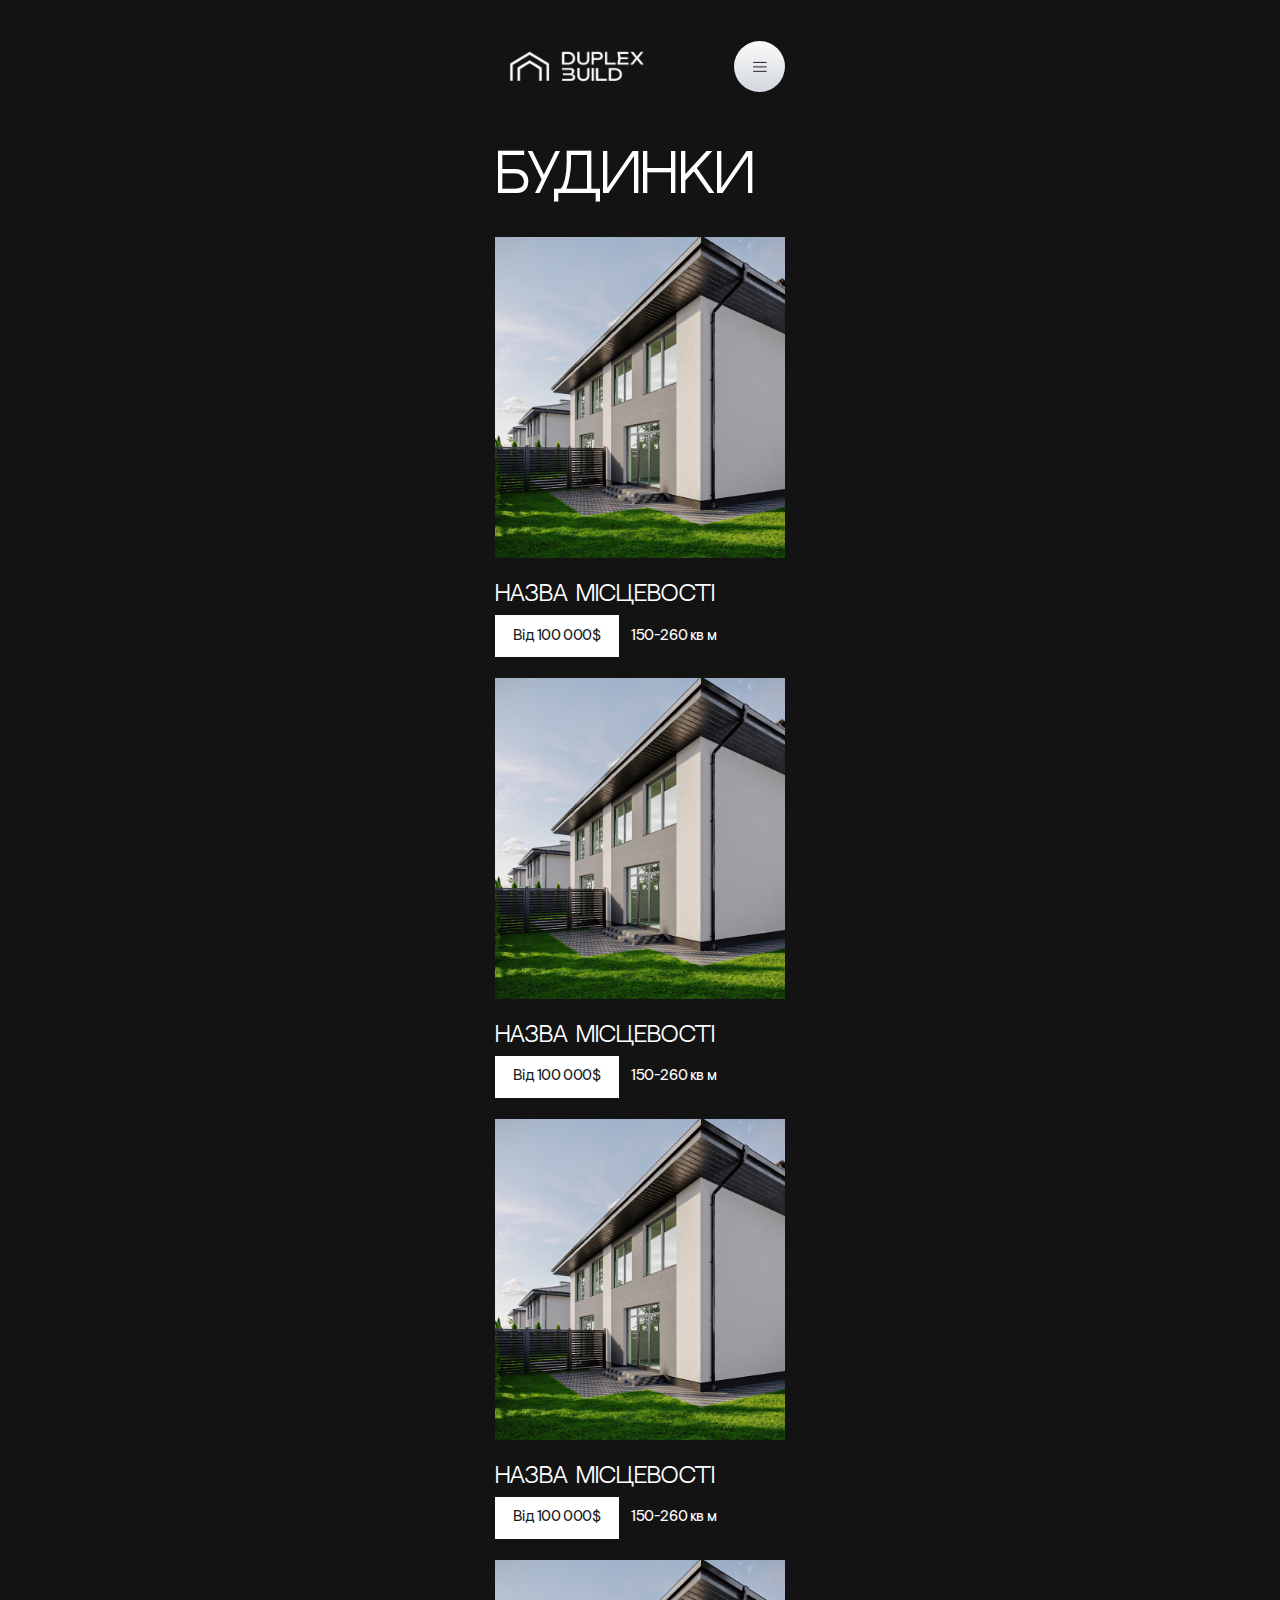
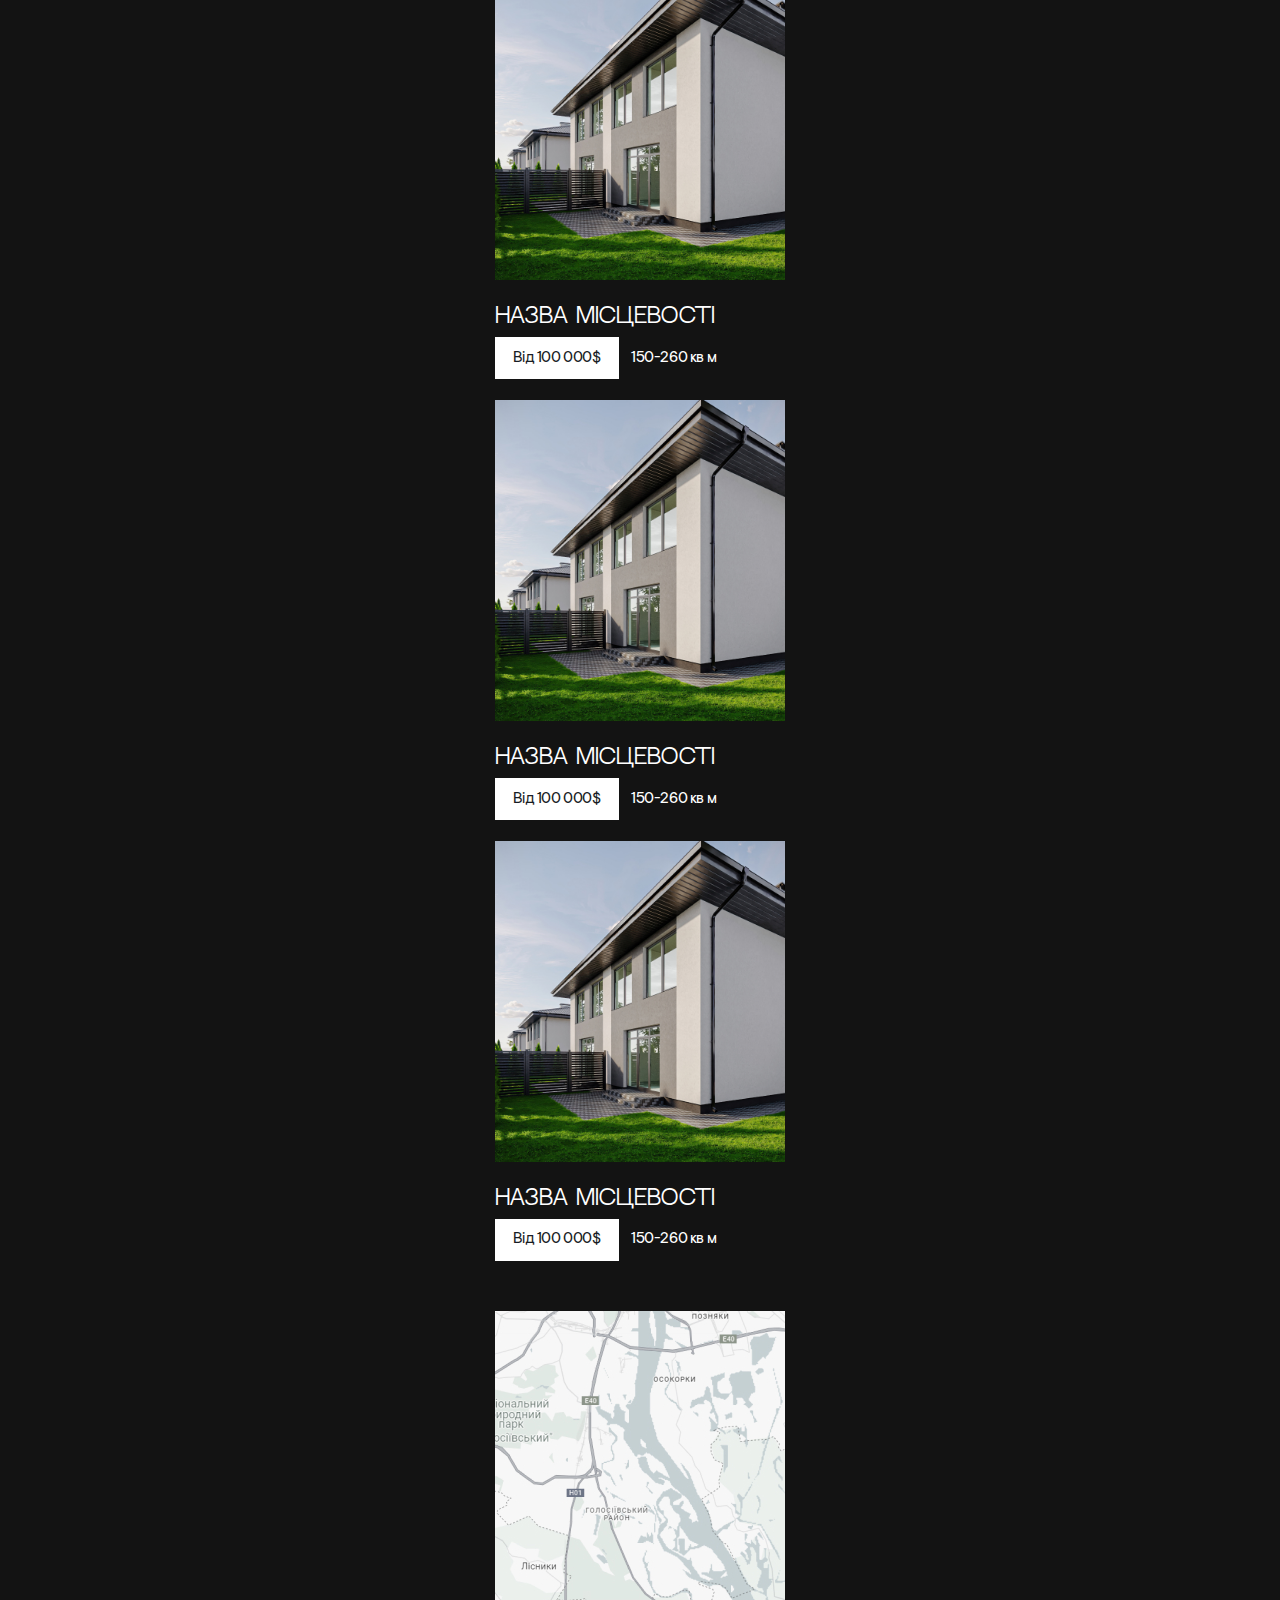
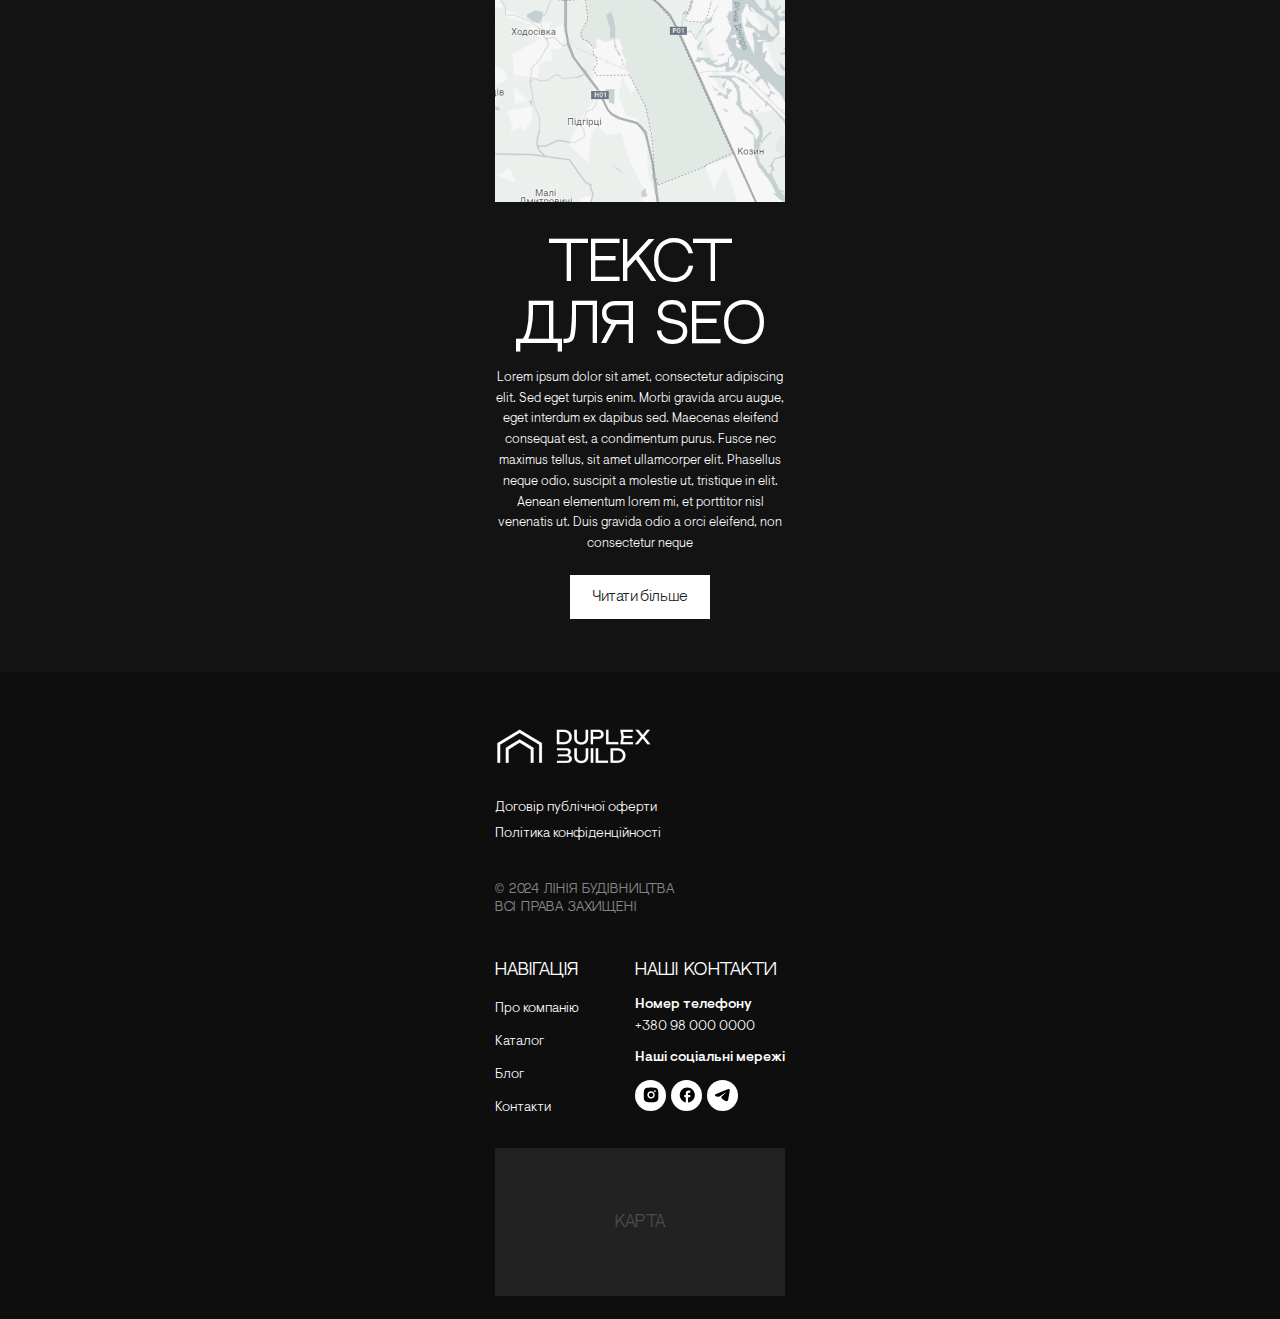
==== catalog.html @ 647efefd "2" ====
<!DOCTYPE html>
<html lang="ua">
  <head>
    <meta charset="UTF-8" />
    <meta name="viewport" content="width=device-width, initial-scale=1.0" />
    <title>Про компанію</title>
    <link rel="stylesheet" href="./css/style.css" />
  </head>

  <body>
    <header class="header">
      <div class="container">
        <a href="./index.html" class="logo">
          <img
            class="logo-image"
            src="./images/logo-desktop.png"
            alt=""
            width="188"
            height="61"
          />
        </a>
        <nav class="menu">
          <ul class="list">
            <li class="item">
              <a href="./about-company.html">Про компанію</a>
            </li>
            <li class="item">
              <a href="./catalog.html">Каталог</a>
            </li>
            <li class="item">
              <a href="./news.html">Блог</a>
            </li>
            <li class="item">
              <a href="">Контакти</a>
            </li>
          </ul>
        </nav>
        <div class="contacts">
          <ul class="soc-media-list">
            <li>
              <a href="#" class="item">
                <svg class="soc-icon">
                  <use href="./images/sprite.svg#icon-instagram"></use>
                </svg>
              </a>
            </li>
            <li>
              <a href="#" class="item">
                <svg class="soc-icon">
                  <use href="./images/sprite.svg#icon-facebook"></use>
                </svg>
              </a>
            </li>
            <li>
              <a href="#" class="item">
                <svg class="soc-icon telegram">
                  <use href="./images/sprite.svg#icon-telegram"></use>
                </svg>
              </a>
            </li>
          </ul>
          <a href="#" class="phone-number">+38 98 000 0000</a>
        </div>
        <button
          class="menu-btn js-open-menu"
          aria-expanded="false"
          aria-controls="mobile-menu"
        >
          <svg class="burger" width="16" height="12">
            <use href="./images/sprite.svg#icon-burger"></use>
          </svg>
        </button>
      </div>
    </header>

    <main>
      <section class="catalog-hero">
        <div class="container">
          <h1 class="title">Будинки</h1>
          <ul class="list">
            <li class="item">
              <img class="image" src="./images/home/house-image.jpg" alt="" />
              <p class="house-name">Назва місцевості</p>
              <div class="box">
                <div class="info-box">
                  <div class="price-box">
                    <p class="price">Від 100 000$</p>
                  </div>
                  <p class="square">150-260 кв м</p>
                </div>
              </div>
            </li>
            <li class="item">
              <img class="image" src="./images/home/house-image.jpg" alt="" />
              <p class="house-name">Назва місцевості</p>
              <div class="box">
                <div class="info-box">
                  <div class="price-box">
                    <p class="price">Від 100 000$</p>
                  </div>
                  <p class="square">150-260 кв м</p>
                </div>
              </div>
            </li>
            <li class="item">
              <img class="image" src="./images/home/house-image.jpg" alt="" />
              <p class="house-name">Назва місцевості</p>
              <div class="box">
                <div class="info-box">
                  <div class="price-box">
                    <p class="price">Від 100 000$</p>
                  </div>
                  <p class="square">150-260 кв м</p>
                </div>
              </div>
            </li>
            <li class="item">
              <img class="image" src="./images/home/house-image.jpg" alt="" />
              <p class="house-name">Назва місцевості</p>
              <div class="box">
                <div class="info-box">
                  <div class="price-box">
                    <p class="price">Від 100 000$</p>
                  </div>
                  <p class="square">150-260 кв м</p>
                </div>
              </div>
            </li>
            <li class="item">
              <img class="image" src="./images/home/house-image.jpg" alt="" />
              <p class="house-name">Назва місцевості</p>
              <div class="box">
                <div class="info-box">
                  <div class="price-box">
                    <p class="price">Від 100 000$</p>
                  </div>
                  <p class="square">150-260 кв м</p>
                </div>
              </div>
            </li>
            <li class="item">
              <img class="image" src="./images/home/house-image.jpg" alt="" />
              <p class="house-name">Назва місцевості</p>
              <div class="box">
                <div class="info-box">
                  <div class="price-box">
                    <p class="price">Від 100 000$</p>
                  </div>
                  <p class="square">150-260 кв м</p>
                </div>
              </div>
            </li>
          </ul>
        </div>
      </section>

      <section class="section-map">
        <div class="container">
          <div class="map-box"></div>
        </div>
      </section>

      <section class="section-seo">
        <div class="container">
          <h2 class="title">Текст для SEO</h2>
          <p class="text">Lorem ipsum dolor sit amet, consectetur adipiscing elit. Sed eget turpis enim. Morbi gravida arcu augue, eget interdum ex dapibus sed. Maecenas eleifend consequat est, a condimentum purus. Fusce nec maximus tellus, sit amet ullamcorper elit. Phasellus neque odio, suscipit a molestie ut, tristique in elit. Aenean elementum lorem mi, et porttitor nisl venenatis ut. Duis gravida odio a orci eleifend, non consectetur neque</p>
          <button class="more-btn">Читати більше</button>
        </div>
      </section>
    </main>

    <footer class="footer">
      <div class="container">
        <div class="info">
          <a href="./" class="logo">
            <img
              src="./images/logo-desktop.png"
              alt=""
              width="188"
              height="61"
            />
          </a>
          <a class="info-link">Договір публічної оферти</a>
          <a class="info-link">Політика конфіденційності</a>
          <p class="copyright">
            © 2024 Лінія Будівництва<br />
            Всі права захищені
          </p>
        </div>
        <div class="navigation">
          <p class="title">Навігація</p>
          <ul class="list">
            <li class="item">
              <a href="./about-company.html">Про компанію</a>
            </li>
            <li class="item">
              <a href="./catalog.html">Каталог</a>
            </li>
            <li class="item">
              <a href="./news.html">Блог</a>
            </li>
            <li class="item">
              <a href="">Контакти</a>
            </li>
          </ul>
        </div>
        <div class="contacts">
          <p class="title">Наші контакти</p>
          <p class="number-title">Номер телефону</p>
          <a href="#" class="number-link">+380 98 000 0000</a>
          <p class="soc-media-title">Наші соціальні мережі</p>
          <ul class="soc-media-list">
            <li>
              <a href="#" class="item">
                <svg class="soc-icon">
                  <use href="./images/sprite.svg#icon-instagram"></use>
                </svg>
              </a>
            </li>
            <li>
              <a href="#" class="item">
                <svg class="soc-icon">
                  <use href="./images/sprite.svg#icon-facebook"></use>
                </svg>
              </a>
            </li>
            <li>
              <a href="#" class="item">
                <svg class="soc-icon telegram">
                  <use href="./images/sprite.svg#icon-telegram"></use>
                </svg>
              </a>
            </li>
          </ul>
        </div>
        <div class="map">Карта</div>
      </div>
    </footer>
  </body>
</html>
---- css/style.css ----
@font-face {
  font-family: "NeutralFace";
  src: url("../fonts/NeutralFaceRegular.woff") format("woff");
  font-weight: 400;
}

@font-face {
  font-family: "VisueltPro";
  src: url("../fonts/VisueltPro-Light.woff") format("woff");
  font-weight: 300;
}

@font-face {
  font-family: "VisueltPro";
  src: url("../fonts/VisueltPro-Medium.woff") format("woff");
  font-weight: 600;
}

@font-face {
  font-family: "VisueltPro";
  src: url("../fonts/VisueltPro-Regular.woff") format("woff");
  font-weight: 400;
}

@font-face {
  font-family: "VisueltPro";
  src: url("../fonts/VisueltPro-Bold.woff") format("woff");
  font-weight: 700;
}

@font-face {
  font-family: "WonderGardenScript";
  src: url("../fonts/WonderGardenScript-Regular.woff") format("woff");
  font-weight: 400;
}

@font-face {
  font-family: "ShtolzlBook";
  src: url("../fonts/Stolzl-Book.woff") format("woff");
  font-weight: 400;
}

@font-face {
  font-family: "ShtolzlRegular";
  src: url("../fonts/Stolzl-Regular.woff") format("woff");
  font-weight: 500;
}

@font-face {
  font-family: "ShtolzlMedium";
  src: url("../fonts/Stolzl-Medium.woff") format("woff");
  font-weight: 600;
}

* {
  box-sizing: border-box;
  margin: 0;
  padding: 0;
}

a {
  text-decoration: none;
  color: white;
}

ul,
ol {
  list-style: none;
}

img {
  display: block;
  max-width: 100%;
  height: auto;
  object-fit: cover;
}

button {
  cursor: pointer;
}

.title {
  font-family: "NeutralFace", sans-serif;
  font-weight: 400;
}

.container {
  max-width: 360px;
  padding-left: 35px;
  padding-right: 35px;
  margin-left: auto;
  margin-right: auto;
}

@media screen and (min-width: 1440px) {
  .container {
    max-width: 1440px;
    padding-left: 110px;
    padding-right: 110px;
  }
}

.uppercase {
  text-transform: uppercase;
}

.header {
  width: 100%;
  padding-top: 40px;
  position: absolute;
  top: 0;
  left: 0;
}

@media screen and (min-width: 1440px) {
  .header {
    padding-top: 55px;
  }
}

.header .container {
  display: flex;
  align-items: center;
  justify-content: space-between;
}

.header .logo-image {
  width: 164px;
  height: 53px;
}

@media screen and (min-width: 1440px) {
  .header .logo-image {
    width: 188px;
    height: 61px;
  }
}

.header .menu {
  display: none;
}

@media screen and (min-width: 1440px) {
  .header .menu {
    display: block;
  }
}

.header .menu .list {
  display: flex;
  align-items: center;
  gap: 60px;
}

.header .menu .list .item a {
  font-family: "VisueltPro";
  font-weight: 400;
  letter-spacing: -0.6px;
  text-transform: uppercase;
  color: #fff;
}

.header .contacts {
  display: none;
}

@media screen and (min-width: 1440px) {
  .header .contacts {
    display: flex;
    gap: 17px;
  }
}

.header .soc-media-list {
  display: flex;
  align-items: center;
  gap: 5px;
}

.header .soc-media-list .item {
  display: flex;
  justify-content: center;
  align-items: center;
  width: 36px;
  height: 36px;
  background-color: #fff;
  border-radius: 50%;
}

.header .soc-media-list .soc-icon {
  width: 16px;
  height: 16px;
}

.header .soc-media-list .soc-icon.telegram {
  margin-right: 2px;
}

.header .contacts .phone-number {
  color: #fff;
  margin-top: 10px;
  font-family: "VisueltPro", sans-serif;
  font-weight: 400;
  font-size: 20px;
  letter-spacing: -0.6px;
}

.header .menu-btn {
  display: flex;
  align-items: center;
  justify-content: center;
  border: none;
  border-radius: 50%;
  width: 51px;
  height: 51px;
  background-image: linear-gradient(
    180deg,
    rgb(250, 250, 250) 0%,
    rgb(215, 219, 224) 90%
  );
}

.burger {
  stroke: #1b1b29;
}

@media screen and (min-width: 1440px) {
  .header .menu-btn {
    display: none;
  }
}

.hero {
  padding-top: 155px;
  padding-bottom: 160px;
  background-image: linear-gradient(
      180deg,
      rgba(88, 100, 115, 0.6) 0%,
      rgba(88, 100, 115, 0) 70%
    ),
    url("../images/home/hero-background-desktop.jpg");
  background-position: center;
  background-repeat: no-repeat;
  background-size: cover;
}

@media screen and (min-width: 1440px) {
  .hero {
    padding-top: 168px;
    padding-bottom: 148px;
  }
}

.hero-box {
  margin-bottom: 104px;
}

@media screen and (min-width: 1440px) {
  .hero-box {
    margin-bottom: 67px;
    display: flex;
    align-items: start;
  }
}

.hero .title {
  margin-bottom: 12px;
  font-family: "NeutralFace";
  font-weight: 400;
  font-size: 49px;
  letter-spacing: -0.4px;
  line-height: 1;
  color: #fff;
}

@media screen and (min-width: 1440px) {
  .hero .title {
    margin-bottom: 0;
    font-size: 85px;
    width: 515px;
    margin-right: 20px;
  }
}

.hero .description {
  font-family: "VisueltPro";
  font-weight: 300;
  letter-spacing: -0.2px;
  font-size: 18px;
  color: #fff;
  width: 240px;
  line-height: 1.4;
}

@media screen and (min-width: 1440px) {
  .hero .description {
    font-size: 28px;
    width: 220px;
    line-height: 1.4;
  }
}

.hero .line {
  display: none;
}

@media screen and (min-width: 1440px) {
  .hero .line {
    display: block;
    margin-top: 55px;
    margin-left: auto;
    margin-right: 24px;
    width: 371px;
    height: 2px;
    background-color: #fff;
    opacity: 0.3;
  }
}

.hero .button {
  display: flex;
  justify-content: center;
  align-items: center;
  margin-left: auto;
  background-color: rgba(0, 0, 0, 0.3);
  border: none;
  border-radius: 50%;
  width: 184px;
  height: 184px;
  backdrop-filter: blur(4px);
  -webkit-backdrop-filter: blur(4px);
  font-family: "VisueltPro", sans-serif;
  font-weight: 400;
  color: #fff;
  text-transform: uppercase;
  font-size: 14px;
  letter-spacing: -0.4px;
  line-height: 1.3;
}

@media screen and (min-width: 1440px) {
  .hero .button {
    width: 275px;
    height: 275px;
    font-size: 22px;
    letter-spacing: -0.4px;
  }
}

.about-us {
  padding-top: 41px;
  padding-bottom: 42px;
}

@media screen and (min-width: 1440px) {
  .about-us {
    padding-top: 72px;
    padding-bottom: 90px;
  }
}

.about-us_text-box {
  margin-bottom: 41px;
}

@media screen and (min-width: 1440px) {
  .about-us_text-box {
    margin-bottom: 57px;
    display: flex;
  }
}

@media screen and (min-width: 1440px) {
  .about-us_title-box {
    position: relative;
  }
}

.about-us .title {
  margin-bottom: 18px;
  font-family: "NeutralFace", sans-serif;
  font-weight: 400;
  font-size: 34px;
  letter-spacing: -0.1px;
  line-height: 1.2;
  color: #484b4f;
}

@media screen and (min-width: 1440px) {
  .about-us .title {
    margin-bottom: 0;
    margin-right: 60px;
    font-size: 68px;
    letter-spacing: -0.1px;
    line-height: 1.2;
    width: 600px;
  }
}

.about-us .description {
  margin-bottom: 20px;
  font-family: "VisueltPro", sans-serif;
  font-weight: 300;
  font-size: 14px;
  width: 253px;
  color: rgba(0, 0, 0, 0.6);
  line-height: 1.2;
}

@media screen and (min-width: 1440px) {
  .about-us .description {
    margin-bottom: 0;
    position: absolute;
    bottom: 0;
    right: 85px;
    font-size: 21px;
    width: 350px;
    line-height: 1.3;
  }
}

.about-us .text {
  font-family: "VisueltPro", sans-serif;
  font-weight: 300;
  font-size: 13px;
  color: rgba(0, 0, 0, 0.6);
  line-height: 1.2;
}

@media screen and (min-width: 1440px) {
  .about-us .text {
    margin-top: auto;
    font-size: 18px;
    line-height: 1.3;
  }
}

.about-us .text.first {
  width: 273px;
  margin-bottom: 19px;
}

@media screen and (min-width: 1440px) {
  .about-us .text.first {
    margin-right: 45px;
    width: 232px;
  }
}

.about-us .text.second {
  width: 280px;
}

@media screen and (min-width: 1440px) {
  .about-us .text.second {
    width: 266px;
  }
}

.about-us .images-box {
  margin-left: auto;
  margin-right: auto;
  width: 360px;
  overflow-x: auto;
  margin-bottom: 42px;
  display: flex;
  gap: 12px;
}

.about-us .images-box::-webkit-scrollbar {
  width: 0;
  height: 0;
}

@media screen and (min-width: 1440px) {
  .about-us .images-box {
    width: 1220px;
    margin-bottom: 80px;
    gap: 26px;
  }
}

.about-us .image:first-child {
  width: 277px;
}

@media screen and (min-width: 1440px) {
  .about-us .image:first-child {
    width: 592px;
  }
}

.about-us .image:last-child {
  width: 281px;
}

@media screen and (min-width: 1440px) {
  .about-us .image:last-child {
    width: 602px;
  }
}

.numbers-box .list {
  display: flex;
  flex-wrap: wrap;
  justify-content: space-between;
  align-items: center;
  row-gap: 38px;
}

@media screen and (min-width: 1440px) {
  .numbers-box .list {
    display: flex;
    justify-content: space-between;
    align-items: center;
  }
}

.about-us .numbers-box .number {
  margin-bottom: 15px;
  font-family: "NeutralFace", sans-serif;
  font-weight: 400;
  font-size: 52px;
  letter-spacing: -0.4px;
  line-height: 0.78;
  color: #484b4f;
}

@media screen and (min-width: 1440px) {
  .about-us .numbers-box .number {
    margin-bottom: 30px;
    font-size: 92px;
  }
}

.about-us .numbers-box .number-description {
  font-family: "VisueltPro", sans-serif;
  font-weight: 300;
  font-size: 10px;
  color: #282929;
}

@media screen and (min-width: 1440px) {
  .about-us .numbers-box .number-description {
    font-size: 19px;
  }
}

.catalog {
  background-color: #151719;
  padding-top: 56px;
  padding-bottom: 48px;
}

@media screen and (min-width: 1440px) {
  .catalog {
    padding-top: 102px;
    padding-bottom: 112px;
  }
}

.catalog .title {
  font-family: "NeutralFace", sans-serif;
  font-weight: 400;
  font-size: 42px;
  text-align: center;
  color: #fff;
  letter-spacing: -0.1px;
  margin-bottom: 21px;
}

@media screen and (min-width: 1440px) {
  .catalog .title {
    font-size: 68px;
    text-align: left;
    margin-bottom: 47px;
  }
}

.catalog .list {
  display: flex;
  flex-direction: column;
  gap: 21px;
}

@media screen and (min-width: 1440px) {
  .catalog .list {
    flex-direction: row;
    justify-content: space-between;
  }
}

.catalog .image {
  margin-bottom: 25px;
}

@media screen and (min-width: 1440px) {
  .catalog .image {
    margin-bottom: 32px;
  }
}

.catalog .house-name {
  margin-bottom: 10px;
  font-family: "NeutralFace", sans-serif;
  font-weight: 400;
  color: #fff;
  font-size: 21px;
}

@media screen and (min-width: 1440px) {
  .catalog .house-name {
    margin-bottom: 14px;
    font-size: 27px;
  }
}

.catalog .info-box {
  display: flex;
  align-items: center;
}

.catalog .price-box {
  margin-right: 12px;
  width: 124px;
  height: 42px;
  display: flex;
  align-items: center;
  justify-content: center;
  background-color: #fff;
}

@media screen and (min-width: 1440px) {
  .catalog .price-box {
    margin-right: 16px;
    width: 162px;
    height: 55px;
  }
}

.catalog .price {
  font-family: "VisueltPro", sans-serif;
  font-weight: 400;
  font-size: 15px;
  letter-spacing: -0.4px;
  color: #181d24;
}

@media screen and (min-width: 1440px) {
  .catalog .price {
    font-size: 20px;
  }
}

.catalog .square {
  font-family: "VisueltPro", sans-serif;
  font-weight: 400;
  font-size: 15px;
  letter-spacing: -0.4px;
  color: #fff;
}

@media screen and (min-width: 1440px) {
  .catalog .square {
    font-size: 20px;
  }
}

.about-duplex {
  position: relative;
  overflow: hidden;
}

.about-image {
  position: absolute;
  bottom: 0;
  right: -266px;
  min-width: 1056px;
  height: 847px;
}

@media screen and (min-width: 1440px) {
  .about-image {
    display: none;
  }
}

.about-duplex {
  background-image: url("../images/home/about-duplex-mobile.png");
  background-position: bottom 0px right -266px;
  background-repeat: no-repeat;
  padding-top: 56px;
  padding-bottom: 536px;
}

/* @media screen and (min-width: 800px) {
  .about-duplex {
    background-image: url("../images/home/about-duplex-mobile.png");
    background-position: bottom 0px right -131px;
  }
} */

@media screen and (min-width: 788px) {
  .about-duplex {
    background-image: url("../images/home/about-duplex-mobile.png");
    background-position: bottom;
  }
}

@media screen and (min-width: 1440px) {
  .about-duplex {
    background-image: url("../images/home/about-duplex-background.jpg");
    background-position: center;
    background-size: cover;
    padding-top: 95px;
    padding-bottom: 500px;
  }
}

.about-duplex .text-box {
  margin-bottom: 26px;
}

@media screen and (min-width: 1440px) {
  .about-duplex .text-box {
    margin-bottom: 0;
    display: flex;
    gap: 84px;
  }
}

.about-duplex .title {
  font-family: "NeutralFace", sans-serif;
  font-weight: 400;
  font-size: 42px;
  color: #484b4f;
  margin-bottom: 16px;
}

@media screen and (min-width: 1440px) {
  .about-duplex .title {
    font-size: 108px;
    width: 608px;
    text-align: right;
    margin-bottom: 20px;
  }
}

.about-duplex .description {
  font-family: "VisueltPro", sans-serif;
  font-weight: 300;
  font-size: 13px;
  color: rgba(0, 0, 0, 0.6);
  line-height: 1.3;
}

@media screen and (min-width: 1440px) {
  .about-duplex .description {
    font-size: 19px;
    width: 419px;
    line-height: 1.4;
  }
}

@media screen and (min-width: 1440px) {
  .about-duplex .text-box .description {
    margin-top: 20px;
  }
}

@media screen and (min-width: 1440px) {
  .about-duplex .subscription-box {
    margin-left: 150px;
  }
}

.about-duplex .subtitle {
  font-family: "NeutralFace", sans-serif;
  font-weight: 400;
  font-size: 18px;
  line-height: 1.5;
  color: #484b4f;
  margin-bottom: 17px;
}

@media screen and (min-width: 1440px) {
  .about-duplex .subtitle {
    font-size: 29px;
    width: 420px;
    text-align: right;
    margin-bottom: 13px;
  }
}

@media screen and (min-width: 1440px) {
  .about-duplex .description.second {
    text-align: right;
    width: 380px;
    margin-left: 40px;
  }
}

.advantages {
  padding-top: 54px;
  padding-bottom: 69px;
  background-image: url("../images/home/advantages-background-desktop.jpg");
  background-position: center;
  background-repeat: no-repeat;
  background-size: cover;
}

@media screen and (min-width: 1440px) {
  .advantages {
    padding-top: 127px;
    padding-bottom: 154px;
  }
}

@media screen and (min-width: 1440px) {
  .advantages .container {
    position: relative;
  }
}

.advantages .title {
  margin-bottom: 26px;
  font-size: 42px;
  color: #fff;
  line-height: 1.2;
  letter-spacing: -0.4px;
}

@media screen and (min-width: 1440px) {
  .advantages .title {
    margin-bottom: 0;
    position: sticky;
    top: 40px;
    font-size: 108px;
    width: 550px;
  }
}

.advantages .list {
  display: flex;
  flex-direction: column;
  gap: 17px;
}

@media screen and (min-width: 1440px) {
  .advantages .list {
    gap: 30px;
    margin-top: -240px;
    margin-left: 55%;
  }
}

.advantages .item {
  display: flex;
  gap: 21px;
}

@media screen and (min-width: 1440px) {
  .advantages .item {
    gap: 34px;
  }
}

.advantages .number {
  font-family: "WonderGardenScript";
  font-size: 154px;
  letter-spacing: -0.4px;
  line-height: 0.4;
  color: #fff;
}

@media screen and (min-width: 1440px) {
  .advantages .number {
    font-size: 318px;
  }
}

.advantages .text {
  margin-bottom: 21px;
}

@media screen and (min-width: 1440px) {
  .advantages .text {
    margin-bottom: 21px;
  }
}

.advantages .item-title {
  margin-bottom: 7px;
  font-family: "VisueltPro", sans-serif;
  font-weight: 400;
  font-size: 16px;
  letter-spacing: -0.1px;
  line-height: 1.2;
  color: #fff;
}

@media screen and (min-width: 1440px) {
  .advantages .item-title {
    margin-bottom: 7px;
    font-size: 29px;
  }
}

.advantages .description {
  font-family: "VisueltPro", sans-serif;
  font-weight: 300;
  font-size: 12px;
  color: #fff;
  line-height: 1.4;
}

@media screen and (min-width: 1440px) {
  .advantages .description {
    font-size: 20px;
  }
}

.contact-us {
  background-color: #101010;
  background-image: url("../images/home/contact-us-mobile.jpg");
  background-position: bottom;
  background-repeat: no-repeat;
  padding-top: 50px;
  padding-bottom: 464px;
}

@media screen and (min-width: 1440px) {
  .contact-us {
    background-image: url("../images/home/contact-us-background-desktop.png");
    background-position: right bottom;
    padding-top: 108px;
    padding-bottom: 108px;
  }
}

.contact-us .title {
  font-size: 34px;
  line-height: 1.4;
  letter-spacing: -0.1px;
  color: #fff;
  margin-bottom: 10px;
}

@media screen and (min-width: 1440px) {
  .contact-us .title {
    font-size: 68px;
    line-height: 1.1;
    width: 618px;
    margin-bottom: 14px;
  }
}

.contact-us .description {
  font-family: "VisueltPro", sans-serif;
  font-weight: 400;
  font-size: 14px;
  color: #fff;
  line-height: 1.4;
  margin-bottom: 23px;
}

@media screen and (min-width: 1440px) {
  .contact-us .description {
    font-size: 24px;
    width: 500px;
    margin-bottom: 40px;
  }
}

.contact-us .form {
  display: flex;
  flex-direction: column;
  gap: 11px;
}

@media screen and (min-width: 1440px) {
  .contact-us .form {
    gap: 15px;
  }
}

.contact-us .form-input {
  padding: 18px 32px;
  width: 284px;
  height: 61px;
  background-color: transparent;
  border: 1px solid rgba(255, 255, 255, 0.5);
  font-family: "StolzlBook", sans-serif;
  font-weight: 400;
  font-size: 14px;
  color: rgba(255, 255, 255, 0.5);
}

@media screen and (min-width: 1440px) {
  .contact-us .form-input {
    padding: 25px 32px;
    width: 403px;
    height: 86px;
    font-size: 21px;
  }
}

.contact-us .form-input::placeholder {
  font-family: "StolzlBook", sans-serif;
  font-weight: 400;
  font-size: 14px;
  color: rgba(255, 255, 255, 0.5);
}

@media screen and (min-width: 1440px) {
  .contact-us .form-input::placeholder {
    font-size: 21px;
  }
}

.contact-us .submit-button {
  width: 284px;
  height: 75px;
  display: flex;
  align-items: center;
  justify-content: center;
  background-color: #fff;
  border: none;
  color: #171d22;
  font-family: "StolzlMedium", sans-serif;
  font-weight: 600;
  font-size: 16px;
  text-transform: uppercase;
}

@media screen and (min-width: 1440px) {
  .contact-us .submit-button {
    width: 403px;
    height: 106px;
    font-size: 24px;
  }
}

.faq {
  padding-top: 86px;
  padding-bottom: 88px;
}

@media screen and (min-width: 1440px) {
  .faq {
    padding-top: 48px;
    padding-bottom: 45px;
  }
}

.faq .container {
  padding-left: 26px;
  padding-right: 26px;
}

@media screen and (min-width: 1440px) {
  .faq .container {
    padding-left: 110px;
    padding-right: 110px;
  }
}

.faq .title {
  font-size: 52px;
  letter-spacing: -0.6px;
  color: #484b4f;
  text-align: center;
  margin-bottom: 14px;
}

@media screen and (min-width: 1440px) {
  .faq .title {
    font-size: 76px;
    margin-bottom: 38px;
  }
}

.faq .list {
  display: flex;
  flex-direction: column;
  gap: 10px;
}

@media screen and (min-width: 1440px) {
  .faq .list {
    gap: 14px;
  }
}

.faq .item {
  position: relative;
}

.faq .item-container {
  padding-top: 18px;
  padding-bottom: 20px;
  padding-right: 24px;
  padding-left: 21px;
  display: flex;
  align-items: center;
  justify-content: space-between;
  background-color: #1c1c1c;
}

@media screen and (min-width: 1440px) {
  .faq .item-container {
    height: 109px;
    padding-right: 33px;
    padding-left: 57px;
  }
}

.faq .item-title {
  font-family: "VisueltPro", sans-serif;
  font-weight: 400;
  color: #fff;
  font-size: 18px;
  line-height: 1.1;
  letter-spacing: -0.7px;
  width: 200px;
}

@media screen and (min-width: 1440px) {
  .faq .item-title {
    width: 100%;
    font-size: 25px;
  }
}

.faq .toggle-button {
  background-color: transparent;
  border: none;
}

@media screen and (min-width: 1440px) {
  .faq .toggle-button {
    margin-bottom: 4px;
  }
}

.faq .toggle-button.active {
  transform: scale(-1, -1);
}

.faq .icon-toggle {
  width: 21px;
  height: 18px;
}

@media screen and (min-width: 1440px) {
  .faq .icon-toggle {
    width: 26px;
    height: 24px;
  }
}

.faq .item-answer {
  opacity: 0;
  transform: translateY(-100%);
  background-color: #1c1c1c;
  max-height: 0;
  overflow: hidden;
  transition: max-height 300ms ease, padding 300ms ease, opacity 300ms ease,
    transform 300ms ease;
}

.faq .item.active .item-answer {
  padding: 11px 21px 27px;
  opacity: 1;
  transform: translateY(0);
  max-height: 300px;
}

@media screen and (min-width: 1440px) {
  .faq .item.active .item-answer {
    padding: 35px 57px 47px;
    opacity: 1;
    transform: translateY(0);
    max-height: 300px;
  }
}

.faq .item-answer .answer-text {
  color: #fff;
  font-size: 12px;
  line-height: 1.4;
  font-family: "VisueltPro", sans-serif;
  font-weight: 400;
}

@media screen and (min-width: 1440px) {
  .faq .item-answer .answer-text {
    font-size: 18px;
    width: 1106px;
  }
}

.faq .item.active .line {
  position: absolute;
  top: 70px;
  left: 28px;
  height: 1px;
  width: 257px;
  background-color: rgba(255, 255, 255, 0.17);
}

@media screen and (min-width: 1440px) {
  .faq .item.active .line {
    position: absolute;
    top: 100px;
    right: 0;
    margin-bottom: -10px;
    height: 1px;
    width: 1160px;
    margin-left: auto;
    background-color: rgba(255, 255, 255, 0.17);
  }
}

.request {
  padding-top: 43px;
  padding-bottom: 34px;
  background-image: linear-gradient(
      0deg,
      rgba(0, 0, 0, 0.3) 0%,
      rgba(0, 0, 0, 0.3) 100%
    ),
    url("../images/home/request-background-desktop.jpg");
  background-position: center;
  background-repeat: no-repeat;
  background-size: cover;
}

@media screen and (min-width: 1440px) {
  .request {
    padding-top: 116px;
    padding-bottom: 116px;
  }
}

@media screen and (min-width: 1440px) {
  .request .container {
    display: flex;
    align-items: center;
    gap: 67px;
  }
}

.request .title {
  font-size: 28px;
  color: #fff;
  margin-bottom: 10px;
  letter-spacing: -0.3px;
}

@media screen and (min-width: 1440px) {
  .request .title {
    font-size: 54px;
    width: 627px;
    margin-bottom: 7px;
  }
}

.request .description {
  margin-bottom: 27px;
  font-family: "VisueltPro", sans-serif;
  font-weight: 300;
  color: #fff;
  font-size: 16px;
  letter-spacing: -0.4px;
  line-height: 1.4;
}

@media screen and (min-width: 1440px) {
  .request .description {
    margin-bottom: 0;
    color: #fff;
    font-size: 21px;
    line-height: 1.7;
  }
}

.request .form-box {
  padding-top: 30px;
  padding-bottom: 28px;
  padding-left: 31px;
  padding-right: 43px;
  background-color: rgba(217, 217, 217, 0.09);
}

@media screen and (min-width: 1440px) {
  .request .form-box {
    width: 537px;
    padding-top: 54px;
    padding-bottom: 50px;
    padding-left: 56px;
    padding-right: 78px;
  }
}

.request .form {
  display: flex;
  flex-direction: column;
  gap: 11px;
}

@media screen and (min-width: 1440px) {
  .request .form {
    gap: 15px;
  }
}

.request .form-input {
  padding: 15px 17px;
  width: 222px;
  height: 47px;
  background-color: transparent;
  border: 1px solid rgba(255, 255, 255, 0.5);
  font-family: "StolzlBook", sans-serif;
  font-weight: 400;
  font-size: 12px;
  color: rgba(255, 255, 255, 0.5);
}

@media screen and (min-width: 1440px) {
  .request .form-input {
    padding: 25px 32px;
    width: 403px;
    height: 86px;
    font-size: 21px;
  }
}

.request .form-input::placeholder {
  font-family: "StolzlBook", sans-serif;
  font-weight: 400;
  font-size: 12px;
  color: rgba(255, 255, 255, 0.5);
}

@media screen and (min-width: 1440px) {
  .request .form-input::placeholder {
    font-size: 21px;
  }
}

.request .submit-button {
  width: 222px;
  height: 59px;
  display: flex;
  align-items: center;
  justify-content: center;
  background-color: #fff;
  border: none;
  color: #171d22;
  font-family: "StolzlMedium", sans-serif;
  font-weight: 600;
  font-size: 13px;
  text-transform: uppercase;
}

@media screen and (min-width: 1440px) {
  .request .submit-button {
    width: 403px;
    height: 106px;
    font-size: 24px;
  }
}

.footer {
  background-color: #0e0e0e;
  padding-top: 44px;
  padding-bottom: 23px;
}

@media screen and (min-width: 1440px) {
  .footer {
    padding-top: 71px;
    padding-bottom: 71px;
  }
}

.footer .container {
  display: flex;
  justify-content: space-between;
  flex-wrap: wrap;
}

.footer .info {
  margin-bottom: 46px;
  margin-right: 50px;
  display: flex;
  flex-direction: column;
}

@media screen and (min-width: 1440px) {
  .footer .info {
    margin-bottom: 0;
    margin-right: 0;
    display: flex;
    flex-direction: column;
  }
}

.footer .logo {
  margin-bottom: 24px;
  margin-left: -15px;
}

.footer .info .info-link {
  margin-bottom: 12px;
  font-family: "VisueltPro", sans-serif;
  font-weight: 300;
  font-size: 14px;
}

.footer .copyright {
  margin-top: 27px;
  text-transform: uppercase;
  font-family: "NeutralFace", sans-serif;
  font-weight: 400;
  color: rgba(255, 255, 255, 0.5);
  font-size: 12px;
  line-height: 1.5;
}

.footer .navigation .title,
.footer .contacts .title {
  margin-bottom: 20px;
  font-family: "NeutralFace", sans-serif;
  font-weight: 400;
  font-size: 16px;
  color: #fff;
  text-transform: uppercase;
}

@media screen and (min-width: 1440px) {
  .footer .navigation .title,
  .footer .contacts .title {
    margin-bottom: 23px;
    font-size: 20px;
  }
}

.footer .navigation .list {
  display: flex;
  flex-direction: column;
  gap: 15px;
}

@media screen and (min-width: 1440px) {
  .footer .navigation .list {
    gap: 19px;
  }
}

.footer .navigation .item a {
  font-family: "VisueltPro", sans-serif;
  font-weight: 300;
  color: #fff;
  font-size: 14px;
}

@media screen and (min-width: 1440px) {
  .footer .navigation .item a {
    color: #fff;
    font-size: 16px;
  }
}

.footer .contacts .number-title,
.footer .contacts .soc-media-title {
  margin-bottom: 8px;
  font-family: "VisueltPro", sans-serif;
  font-weight: 600;
  font-size: 14px;
  color: #fff;
}

@media screen and (min-width: 1440px) {
  .footer .contacts .number-title,
  .footer .contacts .soc-media-title {
    font-size: 16px;
  }
}

.footer .number-link {
  display: block;
  font-family: "VisueltPro", sans-serif;
  font-weight: 300;
  color: #fff;
  font-size: 14px;
  margin-bottom: 17px;
}

@media screen and (min-width: 1440px) {
  .footer .number-link {
    display: block;
    font-size: 16px;
    margin-bottom: 21px;
  }
}

.footer .contacts .soc-media-title {
  margin-bottom: 15px;
}

@media screen and (min-width: 1440px) {
  .footer .contacts .soc-media-title {
    margin-bottom: 18px;
  }
}

.footer .soc-media-list {
  display: flex;
  align-items: center;
  gap: 5px;
}

.footer .soc-media-list .item {
  display: flex;
  align-items: center;
  justify-content: center;
  width: 31px;
  height: 31px;
  background-color: #fff;
  border-radius: 50%;
}

@media screen and (min-width: 1440px) {
  .footer .soc-media-list .item {
    width: 36px;
    height: 36px;
  }
}

.footer .soc-media-list .soc-icon {
  width: 16px;
  height: 16px;
}

.footer .soc-media-list .soc-icon.telegram {
  margin-right: 2px;
}

.footer .map {
  margin-top: 33px;
  width: 100%;
  height: 148px;
  background-color: rgba(217, 217, 217, 0.1);
  display: flex;
  align-items: center;
  justify-content: center;
  font-family: "NeutralFace", sans-serif;
  font-weight: 400;
  font-size: 15px;
  color: rgba(255, 255, 255, 0.2);
}

@media screen and (min-width: 1440px) {
  .footer .map {
    margin-top: 0;
    width: 425px;
    height: 202px;
    font-size: 20px;
  }
}

/* About Company */

.about_company-hero {
  background-color: #131313;
  padding-top: 144px;
  padding-bottom: 66px;
}

@media screen and (min-width: 1440px) {
  .about_company-hero {
    padding-top: 209px;
    padding-bottom: 113px;
  }
}

.about_company-hero .text-box {
  display: flex;
  flex-direction: column-reverse;
  gap: 25px;
}

@media screen and (min-width: 1440px) {
  .about_company-hero .text-box {
    margin-bottom: 74px;
    flex-direction: row;
    gap: 116px;
  }
}

.about_company-hero .left-box,
.about_company-hero .right-box {
  display: flex;
  flex-direction: column;
}

.about_company-hero .left-box {
  margin-bottom: 36px;
}

@media screen and (min-width: 1440px) {
  .about_company-hero .left-box {
    margin-bottom: 0;
    margin-top: auto;
  }
}

.about_company-hero .title {
  margin-bottom: 10px;
  font-size: 52px;
  line-height: 1.1;
  letter-spacing: -0.4px;
  color: #fff;
}

@media screen and (min-width: 1440px) {
  .about_company-hero .title {
    margin-bottom: 20px;
    font-size: 124px;
  }
}

.about_company-hero .subtitle {
  font-family: "NeutralFace", sans-serif;
  font-weight: 400;
  font-size: 16px;
  line-height: 1.1;
  letter-spacing: -0.1px;
  color: #fff;
}

@media screen and (min-width: 1440px) {
  .about_company-hero .subtitle {
    font-size: 31px;
  }
}

.about_company-hero .text {
  margin-bottom: 24px;
  font-family: "VisueltPro", sans-serif;
  font-weight: 300;
  font-size: 15px;
  color: #fff;
  line-height: 1.4;
}

@media screen and (min-width: 1440px) {
  .about_company-hero .text {
    width: 350px;
    margin-bottom: 21px;
    font-size: 20px;
    text-align: right;
  }
}

.about_company-hero .contact-button {
  width: 208px;
  height: 76px;
  display: flex;
  align-items: center;
  justify-content: center;
  background-color: transparent;
  border: 1px solid #fff;
  color: #fff;
  font-family: "ShtolzlRegular", sans-serif;
  font-weight: 500;
  font-size: 17px;
  text-transform: uppercase;
}

@media screen and (min-width: 1440px) {
  .about_company-hero .contact-button {
    margin-left: auto;
    width: 293px;
    height: 107px;
    font-size: 24px;
  }
}

@media screen and (min-width: 1440px) {
  .about_company-hero .image.mobile {
    display: none;
  }
}

.about_company-hero .image.desktop {
  display: none;
}

@media screen and (min-width: 1440px) {
  .about_company-hero .image.desktop {
    display: block;
  }
}

/* About Us */

.about_company-about_us {
  padding-top: 50px;
  padding-bottom: 54px;
}

@media screen and (min-width: 1440px) {
  .about_company-about_us {
    padding-top: 93px;
    padding-bottom: 84px;
  }

  .about_company-about_us .container {
    padding-left: 96px;
    padding-right: 96px;
  }
}

.about_company-about_us .top-box {
  margin-bottom: 57px;
}

@media screen and (min-width: 1440px) {
  .about_company-about_us .top-box {
    margin-bottom: 82px;
    display: flex;
    align-items: center;
    justify-content: space-between;
  }

  .about_company-about_us .bottom-box {
    display: flex;
    align-items: center;
    gap: 70px;
  }
}

.about_company-about_us .title {
  font-size: 52px;
  letter-spacing: -0.1px;
  margin-bottom: 24px;
  color: #484b4f;
}

@media screen and (min-width: 1440px) {
  .about_company-about_us .title {
    font-size: 68px;
    margin-bottom: 0;
  }
}

.about_company-about_us .text {
  font-family: "VisueltPro", sans-serif;
  font-weight: 300;
  font-size: 13px;
  line-height: 1.3;
  color: rgba(0, 0, 0, 0.6);
}

@media screen and (min-width: 1440px) {
  .about_company-about_us .text {
    font-size: 18px;
  }
}

.about_company-about_us .top-box .text.first,
.about_company-about_us .bottom-box .text.first {
  margin-bottom: 20px;
}

@media screen and (min-width: 1440px) {
  .about_company-about_us .top-box .text.first {
    margin-bottom: 0;
    width: 396px;
  }

  .about_company-about_us .top-box .text.second {
    width: 434px;
  }

  .about_company-about_us .bottom-box .text.first {
    margin-bottom: 30px;
  }

  .about_company-about_us .bottom-box .text {
    width: 675px;
  }
}

.about_company-about_us .subtitle {
  margin-bottom: 19px;
  font-family: "NeutralFace", sans-serif;
  font-weight: 400;
  font-size: 24px;
  line-height: 1.3;
  color: #484b4f;
}

@media screen and (min-width: 1440px) {
  .about_company-about_us .subtitle {
    width: 470px;
    margin-bottom: 0;
    font-size: 39px;
  }
}

.about_company-about_us .gallery-box {
  margin-bottom: 41px;
  overflow-x: auto;
}

@media screen and (min-width: 1440px) {
  .about_company-about_us .gallery-box {
    margin-bottom: 76px;
  }
}

.about_company-about_us .gallery {
  width: 771px;
  display: flex;
}

@media screen and (min-width: 1440px) {
  .about_company-about_us .gallery {
    width: 1795px;
  }
}

.about_company-about_us .gallery .image {
  clip-path: polygon(10% 0%, 100% 0%, 90% 100%, 0% 100%);
  width: 266px;
  height: 218px;
  margin-left: -20px;
}

@media screen and (min-width: 1440px) {
  .about_company-about_us .gallery .image {
    clip-path: polygon(10% 0%, 100% 0%, 90% 100%, 0% 100%);
    width: 585px;
    height: 480px;
    margin-left: -40px;
  }
}

/* About Company Benefits */

.about_company-benefits {
  padding-top: 40px;
  padding-bottom: 43px;
  background-color: #f4f4f4;
}

@media screen and (min-width: 1440px) {
  .about_company-benefits {
    padding-top: 85px;
    padding-bottom: 75px;
    background-color: #f4f4f4;
  }
}

.about_company-benefits .numbers-box .list {
  display: flex;
  flex-wrap: wrap;
  justify-content: space-between;
  align-items: center;
  row-gap: 38px;
}

@media screen and (min-width: 1440px) {
  .about_company-benefits .numbers-box .list {
    display: flex;
    justify-content: space-between;
    align-items: center;
  }
}

.about_company-benefits .numbers-box .number {
  margin-bottom: 15px;
  font-family: "NeutralFace", sans-serif;
  font-weight: 400;
  font-size: 52px;
  letter-spacing: -0.4px;
  line-height: 0.78;
  color: #484b4f;
}

@media screen and (min-width: 1440px) {
  .about_company-benefits .numbers-box .number {
    margin-bottom: 30px;
    font-size: 92px;
  }
}

.about_company-benefits .numbers-box .number-description {
  font-family: "VisueltPro", sans-serif;
  font-weight: 300;
  font-size: 10px;
  color: #282929;
}

@media screen and (min-width: 1440px) {
  .about_company-benefits .numbers-box .number-description {
    font-size: 19px;
  }
}

/* About company Slider gallery */

.about_company-slider_gallery {
  padding-top: 32px;
  padding-bottom: 20px;
}

@media screen and (min-width: 1440px) {
  .about_company-slider_gallery {
    padding-top: 14px;
    padding-bottom: 20px;
  }
}

.about_company-slider_gallery .container {
  padding-left: 18px;
  padding-right: 17px;
}

@media screen and (min-width: 1440px) {
  .about_company-slider_gallery .container {
    padding-left: 35px;
    padding-right: 35px;
  }
}

.about_company-slider_gallery .slider-box {
  position: relative;
}

.about_company-slider_gallery .slider-images {
  overflow-x: auto;
  display: flex;
  gap: 10px;
}

@media screen and (min-width: 1440px) {
  .about_company-slider_gallery .slider-images {
    gap: 15px;
  }
}

.about_company-slider_gallery .image {
  width: 325px;
  height: 530px;
  object-fit: cover;
}

@media screen and (min-width: 1440px) {
  .about_company-slider_gallery .image {
    width: 677px;
    height: 677px;
  }
}

.about_company-slider_gallery .slider-controls {
  position: absolute;
  top: 0;
  left: 0;
  display: flex;
  width: 100%;
  justify-content: space-between;
}

.about_company-slider_gallery .slider-controls .btn {
  width: 116px;
  height: 68px;
  border: none;
  background-color: #fff;
}

@media screen and (min-width: 1440px) {
  .about_company-slider_gallery .slider-controls .btn {
    width: 182px;
    height: 107px;
  }
}

.about_company-slider_gallery .slider-controls .arrow-icon {
  width: 36px;
  height: 10px;
}

@media screen and (min-width: 1440px) {
  .about_company-slider_gallery .slider-controls .arrow-icon {
    width: 56px;
    height: 20px;
  }
}

/* Catalog Hero */

.catalog-hero {
  padding-top: 145px;
  padding-bottom: 50px;
  background-color: #131313;
}

@media screen and (min-width: 1440px) {
  .catalog-hero {
    padding-top: 216px;
    padding-bottom: 80px;
  }
}

.catalog-hero .title {
  font-size: 52px;
  margin-bottom: 30px;
  letter-spacing: -0.4px;
  line-height: 1.2;
  color: #fff;
}

@media screen and (min-width: 1440px) {
  .catalog-hero .title {
    font-size: 124px;
    margin-bottom: 71px;
  }
}

.catalog-hero .list {
  display: flex;
  flex-direction: column;
  gap: 21px;
}

@media screen and (min-width: 1440px) {
  .catalog-hero .list {
    flex-direction: row;
    flex-wrap: wrap;
    justify-content: space-between;
    column-gap: 42px;
    row-gap: 70px;
  }
}

.catalog-hero .image {
  margin-bottom: 25px;
}

@media screen and (min-width: 1440px) {
  .catalog-hero .image {
    margin-bottom: 32px;
  }
}

.catalog-hero .house-name {
  margin-bottom: 10px;
  font-family: "NeutralFace", sans-serif;
  font-weight: 400;
  color: #fff;
  font-size: 21px;
}

@media screen and (min-width: 1440px) {
  .catalog-hero .house-name {
    margin-bottom: 14px;
    font-size: 27px;
  }
}

.catalog-hero .info-box {
  display: flex;
  align-items: center;
}

.catalog-hero .price-box {
  margin-right: 12px;
  width: 124px;
  height: 42px;
  display: flex;
  align-items: center;
  justify-content: center;
  background-color: #fff;
}

@media screen and (min-width: 1440px) {
  .catalog-hero .price-box {
    margin-right: 16px;
    width: 162px;
    height: 55px;
  }
}

.catalog-hero .price {
  font-family: "VisueltPro", sans-serif;
  font-weight: 400;
  font-size: 15px;
  letter-spacing: -0.4px;
  color: #181d24;
}

@media screen and (min-width: 1440px) {
  .catalog-hero .price {
    font-size: 20px;
  }
}

.catalog-hero .square {
  font-family: "VisueltPro", sans-serif;
  font-weight: 400;
  font-size: 15px;
  letter-spacing: -0.4px;
  color: #fff;
}

@media screen and (min-width: 1440px) {
  .catalog-hero .square {
    font-size: 20px;
  }
}

/* Section map */

.section-map {
  background-color: #131313;
}

.section-map .map-box {
  width: 100%;
  height: 491px;
  background-image: url("../images/catalog/map-mobile.jpg");
}

@media screen and (min-width: 1440px) {
  .section-map .map-box {
    height: 685px;
    background-image: url("../images/catalog/map-desktop.jpg");
  }
}

/* Section seo */

.section-seo {
  padding-top: 31px;
  padding-bottom: 53px;
  background-color: #131313;
  text-align: center;
}

@media screen and (min-width: 1440px) {
  .section-seo {
    padding-top: 121px;
    padding-bottom: 100px;
  }
}

.section-seo .title {
  font-size: 52px;
  line-height: 1.2;
  margin-bottom: 10px;
  color: #fff;
}

@media screen and (min-width: 1440px) {
  .section-seo .title {
    font-size: 98px;
    margin-bottom: 22px;
  }
}

.section-seo .text {
  font-family: "VisueltPro", sans-serif;
  font-weight: 300;
  line-height: 1.6;
  font-size: 13px;
  margin-bottom: 20px;
  color: #fff;
}

@media screen and (min-width: 1440px) {
  .section-seo .text {
    line-height: 1.5;
    font-size: 20px;
    margin-bottom: 47px;
  }
}

.section-seo .more-btn {
  margin-left: auto;
  margin-right: auto;
  width: 140px;
  height: 44px;
  border: none;
  background-color: #fff;
  color: #181d24;
  display: flex;
  align-items: center;
  justify-content: center;
  font-family: "VisueltPro", sans-serif;
  font-weight: 300;
  font-size: 16px;
  letter-spacing: -0.4px;
}

@media screen and (min-width: 1440px) {
  .section-seo .more-btn {
    width: 174px;
    height: 54px;
    font-size: 20px;
  }
}

/* Area hero */

.area-hero {
  padding-top: 145px;
  padding-bottom: 50px;
  background-color: #131313;
}

@media screen and (min-width: 1440px) {
  .area-hero {
    padding-top: 216px;
    padding-bottom: 80px;
  }
}

.area-hero .title {
  font-size: 52px;
  margin-bottom: 30px;
  letter-spacing: -0.4px;
  line-height: 1.2;
  color: #fff;
}

@media screen and (min-width: 1440px) {
  .area-hero .title {
    font-size: 124px;
    margin-bottom: 71px;
  }
}

.area-hero .list {
  display: flex;
  flex-direction: column;
  gap: 21px;
}

@media screen and (min-width: 1440px) {
  .area-hero .list {
    flex-direction: row;
    flex-wrap: wrap;
    justify-content: space-between;
    column-gap: 42px;
    row-gap: 70px;
  }
}

.area-hero .image {
  margin-bottom: 25px;
  width: 303px;
  height: 335px;
  object-fit: cover;
}

@media screen and (min-width: 1440px) {
  .area-hero .image {
    margin-bottom: 32px;
    width: 377px;
    height: 417px;
  }
}

.area-hero .area-name {
  margin-bottom: 6px;
  font-family: "NeutralFace", sans-serif;
  font-weight: 400;
  color: #fff;
  font-size: 21px;
}

@media screen and (min-width: 1440px) {
  .area-hero .area-name {
    margin-bottom: 7px;
    font-size: 27px;
  }
}

/* .area-hero .info-box {
  display: flex;
  align-items: center;
} */

.area-hero .first-line,
.area-hero .second-line {
  padding-top: 13px;
  padding-bottom: 13px;
  display: flex;
  align-items: center;
  justify-content: space-between;
  color: #fff;
  font-family: "VisueltPro", sans-serif;
  font-weight: 600;
  font-size: 14px;
}

.area-hero .second-line {
  margin-bottom: 4px;
}

@media screen and (min-width: 1440px) {
  .area-hero .first-line,
  .area-hero .second-line {
    font-size: 18px;
  }

  .area-hero .second-line {
    margin-bottom: 13px;
  }
}

.area-hero .line {
  width: 100%;
  height: 1px;
  background-color: #2e2e2e;
}

.area-hero .price-box {
  padding-left: 16px;
  padding-right: 16px;
  width: 100%;
  height: 43px;
  display: flex;
  align-items: center;
  justify-content: space-between;
  background-color: #fff;
  font-family: "VisueltPro", sans-serif;
  font-weight: 400;
  font-size: 15px;
  letter-spacing: -0.4px;
  color: #181d24;
}

@media screen and (min-width: 1440px) {
  .area-hero .price-box {
    padding-left: 20px;
    padding-right: 20px;
    height: 54px;
    font-size: 20px;
  }
}

.area-hero .price {
  font-family: "VisueltPro", sans-serif;
  font-weight: 700;
  font-size: 15px;
  letter-spacing: -0.4px;
  color: #181d24;
}

@media screen and (min-width: 1440px) {
  .area-hero .price {
    font-size: 20px;
  }
}

.area-hero .square {
  font-family: "VisueltPro", sans-serif;
  font-weight: 400;
  font-size: 15px;
  letter-spacing: -0.4px;
  color: #fff;
}

@media screen and (min-width: 1440px) {
  .area-hero .square {
    font-size: 20px;
  }
}

/* Details Page */

.details-hero {
  padding-top: 132px;
  padding-bottom: 65px;
  background-color: #131313;
}

@media screen and (min-width: 1440px) {
  .details-hero {
    padding-top: 166px;
    padding-bottom: 53px;
  }
}

.details-hero .container {
  padding-left: 28px;
  padding-right: 28px;
}

@media screen and (min-width: 1440px) {
  .details-hero .container {
    padding-left: 110px;
    padding-right: 110px;
  }
}

.details-hero .title {
  font-size: 32px;
  margin-bottom: 25px;
  color: #fff;
  letter-spacing: -0.4px;
}

@media screen and (min-width: 1440px) {
  .details-hero .title {
    font-size: 52px;
    margin-bottom: 46px;
  }
}

@media screen and (min-width: 1440px) {
  .details-hero .boxes {
    display: flex;
    justify-content: space-between;
  }
}

.details-hero .image {
  width: 100%;
  height: 363px;
  margin-bottom: 13px;
}

@media screen and (min-width: 1440px) {
  .details-hero .image {
    width: 764px;
    height: 582px;
    margin-bottom: 22px;
  }
}

.details-hero .buttons-box {
  margin-bottom: 13px;
  display: flex;
  align-items: center;
  gap: 9px;
}

@media screen and (min-width: 1440px) {
  .details-hero .buttons-box {
    margin-bottom: 34px;
    gap: 12px;
  }
}

.details-hero .btn {
  border: none;
  background-color: transparent;
  width: 150px;
  height: 50px;
  display: flex;
  align-items: center;
  justify-content: center;
  font-family: "VisueltPro", sans-serif;
  font-weight: 400;
  font-size: 19px;
  letter-spacing: -0.4px;
}

.details-hero .btn.more {
  background-color: #fff;
  color: #181d24;
}

.details-hero .btn.plan {
  border: 1px solid #fff;
  color: #fff;
}

@media screen and (min-width: 1440px) {
  .details-hero .btn {
    width: 204px;
    height: 67px;
    font-size: 26px;
  }
}

.details-hero .list {
  margin-bottom: 27px;
  padding: 17px 9px 19px 15px;
  display: flex;
  flex-wrap: wrap;
  background-color: #232323;
  gap: 10px;
}

@media screen and (min-width: 1440px) {
  .details-hero .list {
    margin-bottom: 31px;
    width: 761px;
    height: 108px;
    align-items: center;
    justify-content: space-between;
    padding: 27px 29px 19px 24px;
  }
}

.details-hero .list .item {
  display: flex;
  gap: 6px;
}

@media screen and (min-width: 1440px) {
  .details-hero .list .item {
    gap: 9px;
  }
}

.details-hero .list .number {
  font-family: "VisueltPro", sans-serif;
  font-weight: 400;
  font-weight: 18px;
  margin-bottom: 3px;
  color: #fff;
}

@media screen and (min-width: 1440px) {
  .details-hero .list .number {
    font-weight: 29px;
    margin-bottom: 6px;
  }
}

.details-hero .list .text {
  font-family: "VisueltPro", sans-serif;
  font-weight: 400;
  font-size: 10px;
  color: #fff;
  letter-spacing: -0.4px;
}

.details-hero .icon-box {
  width: 33px;
  height: 33px;
  display: flex;
  align-items: center;
  justify-content: center;
  background-color: rgba(255, 255, 255, 0.1);
}

@media screen and (min-width: 1440px) {
  .details-hero .icon-box {
    width: 51px;
    height: 51px;
  }
}

.details-hero .info-icon {
  width: 20px;
  height: 20px;
}

.details-hero .info-icon.fill {
  fill: #fff;
}

.details-hero .info-icon.stroke {
  stroke: #fff;
  fill: transparent;
}

@media screen and (min-width: 1440px) {
  .details-hero .info-icon {
    width: 30px;
    height: 30px;
  }
}

.details-hero .description {
  margin-bottom: 35px;
  font-family: "VisueltPro", sans-serif;
  font-weight: 400;
  line-height: 1.3;
  font-size: 13px;
  color: #fff;
}

@media screen and (min-width: 1440px) {
  .details-hero .description {
    width: 741px;
    margin-bottom: 0;
    line-height: 1.3;
    font-size: 16px;
  }
}

.details-hero .square {
  margin-bottom: 10px;
  width: 100%;
  height: 40px;
  background-color: #fff;
  font-family: "VisueltPro", sans-serif;
  font-weight: 400;
  font-size: 15px;
  color: #181d24;
  letter-spacing: -0.4px;
  padding-left: 14px;
  padding-right: 16px;
  display: flex;
  align-items: center;
  justify-content: space-between;
}

.details-hero .square .info {
  font-weight: 600;
}

@media screen and (min-width: 1440px) {
  .details-hero .square {
    margin-bottom: 13px;
    width: 411px;
    height: 54px;
    font-size: 20px;
    padding-left: 19px;
    padding-right: 22px;
  }
}

.details-hero .info-list {
  margin-bottom: 19px;
}

@media screen and (min-width: 1440px) {
  .details-hero .info-list {
    margin-bottom: 26px;
  }
}

.details-hero .info-list .item {
  padding-top: 9px;
  padding-bottom: 12px;
  color: #fff;
  font-family: "VisueltPro", sans-serif;
  font-weight: 400;
  font-size: 13px;
  display: flex;
  align-items: center;
  justify-content: space-between;
}

@media screen and (min-width: 1440px) {
  .details-hero .info-list .item {
    padding-top: 13px;
    padding-bottom: 17px;
    font-size: 18px;
  }
}

.details-hero .info-list .line {
  width: 100%;
  height: 1px;
  background-color: #2e2e2e;
}

.details-hero .price-box {
  margin-bottom: 20px;
  margin-top: 34px;
  display: flex;
  align-items: center;
  justify-content: space-between;
  color: #fff;
  font-family: "VisueltPro", sans-serif;
  font-weight: 400;
  font-size: 25px;
  letter-spacing: -0.4px;
}

@media screen and (min-width: 1440px) {
  .details-hero .price-box {
    margin-bottom: 26px;
    margin-top: 46px;
    font-size: 34px;
  }
}

.details-hero .price-box .price-text {
  font-weight: 700;
}

.details-hero .right-box .btn {
  border: none;
  background-color: transparent;
  width: 301px;
  height: 66px;
  display: flex;
  align-items: center;
  justify-content: center;
  font-size: 18px;
  letter-spacing: -0.4px;
  font-family: "VisueltPro", sans-serif;
  font-weight: 400;
}

@media screen and (min-width: 1440px) {
  .details-hero .right-box .btn {
    width: 408px;
    height: 89px;
    font-size: 24px;
  }
}

.details-hero .right-box .btn.record {
  margin-bottom: 10px;
  color: #181d24;
  background-color: #fff;
}

@media screen and (min-width: 1440px) {
  .details-hero .right-box .btn.record {
    margin-bottom: 14px;
  }
}

.details-hero .right-box .btn.check {
  color: #fff;
  border: 1px solid #fff;
}

.details-similar {
  padding-top: 53px;
  padding-bottom: 37px;
  background-color: #1f1f1f;
}

@media screen and (min-width: 1440px) {
  .details-similar {
    padding-top: 59px;
    padding-bottom: 89px;
    background-color: #1f1f1f;
  }
}

.details-similar .title {
  text-align: center;
  font-size: 52px;
}

@media screen and (min-width: 1440px) {
  .details-similar .title {
    font-size: 72px;
  }
}

.details-map {
  padding-top: 30px;
  padding-bottom: 38px;
}

@media screen and (min-width: 1440px) {
  .details-map {
    padding-top: 51px;
    padding-bottom: 45px;
  }
}

/* News */
.news-hero {
  padding-top: 152px;
  padding-bottom: 40px;
  background-color: #131313;
}

@media screen and (min-width: 1440px) {
  .news-hero {
    padding-top: 216px;
    padding-bottom: 67px;
  }
}

.news-hero .title {
  font-size: 52px;
  letter-spacing: -0.4px;
  margin-bottom: 43px;
  color: #fff;
}

@media screen and (min-width: 1440px) {
  .news-hero .title {
    font-size: 124px;
    letter-spacing: -0.4px;
  }
}

.news-hero .list {
  display: flex;
  flex-direction: column;
  gap: 17px;
}

@media screen and (min-width: 1440px) {
  .news-hero .list {
    display: flex;
    flex-direction: row;
    flex-wrap: wrap;
    justify-content: space-between;
    row-gap: 27px;
  }
}

.news-hero .image {
  width: 100%;
  height: 208px;
}

@media screen and (min-width: 1440px) {
  .news-hero .item {
    width: 599px;
  }

  .news-hero .image {
    width: 599px;
    height: 416px;
  }
}

.news-hero .info-box {
  font-family: "VisueltPro", sans-serif;
  font-weight: 400;
  padding: 20px 19px 21px;
  background-color: #242424;
  color: #fff;
}

@media screen and (min-width: 1440px) {
  .news-hero .info-box {
    padding: 39px 21px 33px 38px;
  }
}

.news-hero .item-title {
  margin-bottom: 11px;
  font-size: 21px;
  letter-spacing: -0.4px;
  line-height: 1.1;
}

@media screen and (min-width: 1440px) {
  .news-hero .item-title {
    margin-bottom: 18px;
    font-size: 30px;
    letter-spacing: -0.4px;
    line-height: 1.2;
  }
}

.news-hero .text {
  margin-bottom: 13px;
  font-size: 13px;
  line-height: 1.2;
}

@media screen and (min-width: 1440px) {
  .news-hero .text {
    margin-bottom: 20px;
    font-size: 18px;
    line-height: 1.3;
  }
}

.news-hero .more-btn {
  width: 129px;
  height: 44px;
  border: none;
  background-color: #fff;
  display: flex;
  align-items: center;
  justify-content: center;
  color: #181d24;
  font-size: 14px;
  letter-spacing: -0.4px;
}

@media screen and (min-width: 1440px) {
  .news-hero .more-btn {
    width: 258px;
    height: 88px;
    font-size: 28px;
  }
}

.news-map {
  padding-bottom: 38px;
}

@media screen and (min-width: 1440px) {
  .news-map {
    padding-bottom: 10px;
  }
}

/* Article */
.article-hero {
  padding-top: 406px;
  padding-bottom: 70px;
  background-image: url("../images/article/article-bg.jpg");
  background-position: center;
  background-repeat: no-repeat;
  background-size: cover;
}

@media screen and (min-width: 1440px) {
  .article-hero {
    padding-top: 490px;
    padding-bottom: 120px;
  }
}

.article-hero .title {
  font-size: 27px;
  color: #fff;
  line-height: 1.4;
  letter-spacing: -0.4px;
}

@media screen and (min-width: 1440px) {
  .article-hero .title {
    font-size: 69px;
    line-height: 1.2;
  }
}

.article-text {
  background-color: #131313;
  padding-top: 37px;
  padding-bottom: 36px;
}

@media screen and (min-width: 1440px) {
  .article-text {
    padding-top: 72px;
    padding-bottom: 62px;
  }
}

.article-text .text {
  margin-bottom: 35px;
  font-family: "VisueltPro", sans-serif;
  font-weight: 400;
  font-size: 13px;
  line-height: 1.5;
  color: #fff;
}

@media screen and (min-width: 1440px) {
  .article-text .text {
    margin-bottom: 80px;
    font-size: 18px;
    line-height: 1.5;
  }
}

.article-text .public-date {
  margin-bottom: 9px;
  color: #fff;
  font-size: 23px;
  font-family: "NeutralFace", sans-serif;
  font-weight: 400;
  letter-spacing: -0.4px;
}

@media screen and (min-width: 1440px) {
  .article-text .public-date {
    margin-bottom: 13px;
    font-size: 32px;
  }
}

.article-text .date {
  font-size: 13px;
  font-family: "VisueltPro", sans-serif;
  font-weight: 400;
  color: #fff;
}

@media screen and (min-width: 1440px) {
  .article-text .date {
    font-size: 18px;
  }
}

.thanks-hero {
  padding-top: 145px;
  padding-bottom: 34px;
  background-color: #131313;
}

@media screen and (min-width: 1440px) {
  .thanks-hero {
    padding-top: 211px;
    padding-bottom: 10px;
  }
}

.thanks-hero .title {
  font-size: 52px;
  letter-spacing: -0.4px;
  margin-bottom: 16px;
  color: #fff;
}

@media screen and (min-width: 1440px) {
  .thanks-hero .title {
    font-size: 124px;
    letter-spacing: -0.4px;
    margin-bottom: 20px;
    color: #fff;
  }
}

.thanks-hero .text {
  margin-bottom: 20px;
  color: #fff;
  font-size: 13px;
  line-height: 1.8;
  font-family: "NeutralFace", sans-serif;
  font-weight: 400;
  letter-spacing: 0.1px;
}

@media screen and (min-width: 1440px) {
  .thanks-hero .text {
    margin-bottom: 30px;
    color: #fff;
    font-size: 20px;
  }
}

.thanks-hero .link-btn {
  margin-bottom: 34px;
  width: 195px;
  height: 71px;
  border: 1px solid #fff;
  color: #fff;
  display: flex;
  align-items: center;
  justify-content: center;
  font-family: "NeutralFace", sans-serif;
  font-weight: 400;
  text-transform: uppercase;
  letter-spacing: -0.6px;
  font-size: 16px;
}

@media screen and (min-width: 1440px) {
  .thanks-hero .link-btn {
    margin-bottom: 47px;
    width: 293px;
    height: 107px;
    font-size: 24px;
  }
}

.thanks-hero .image.desktop {
  display: none;
}

@media screen and (min-width: 1440px) {
  .thanks-hero .image.desktop {
    display: block;
  }

  .thanks-hero .image.mobile {
    display: none;
  }
}
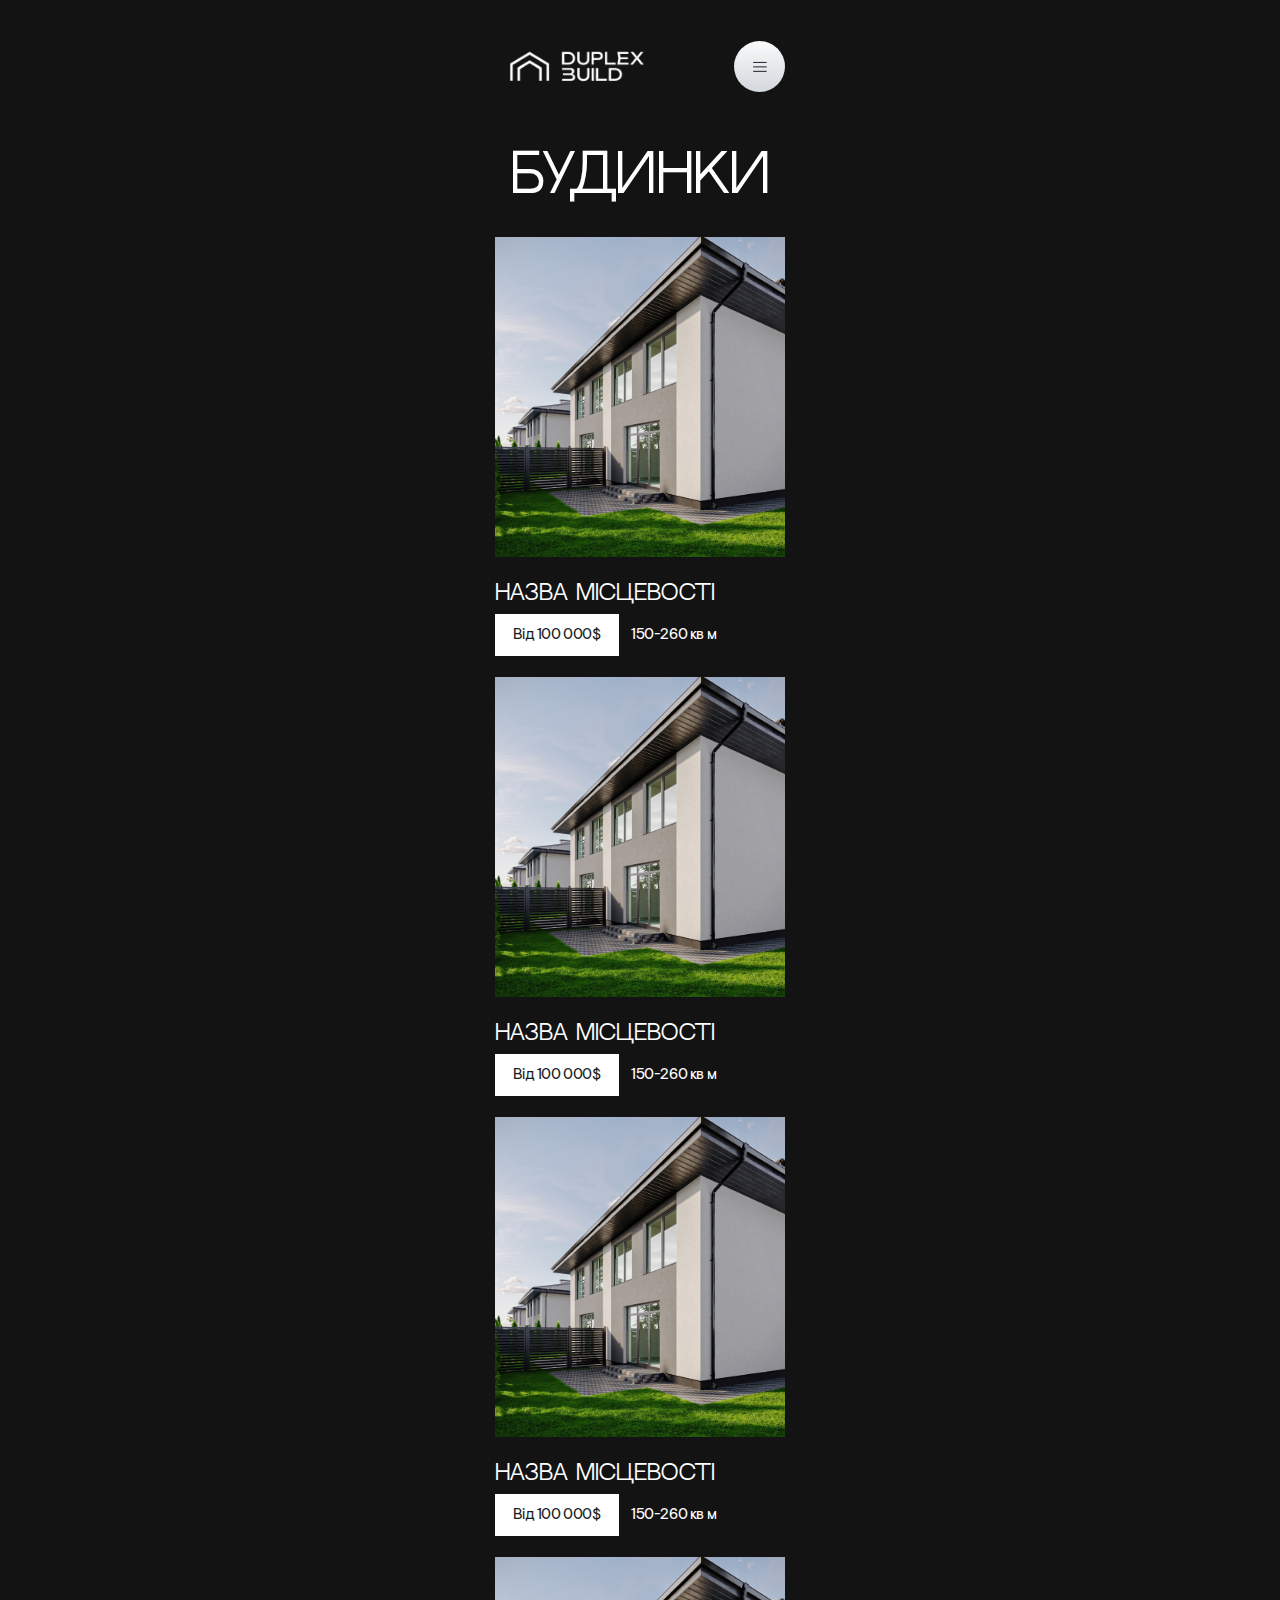
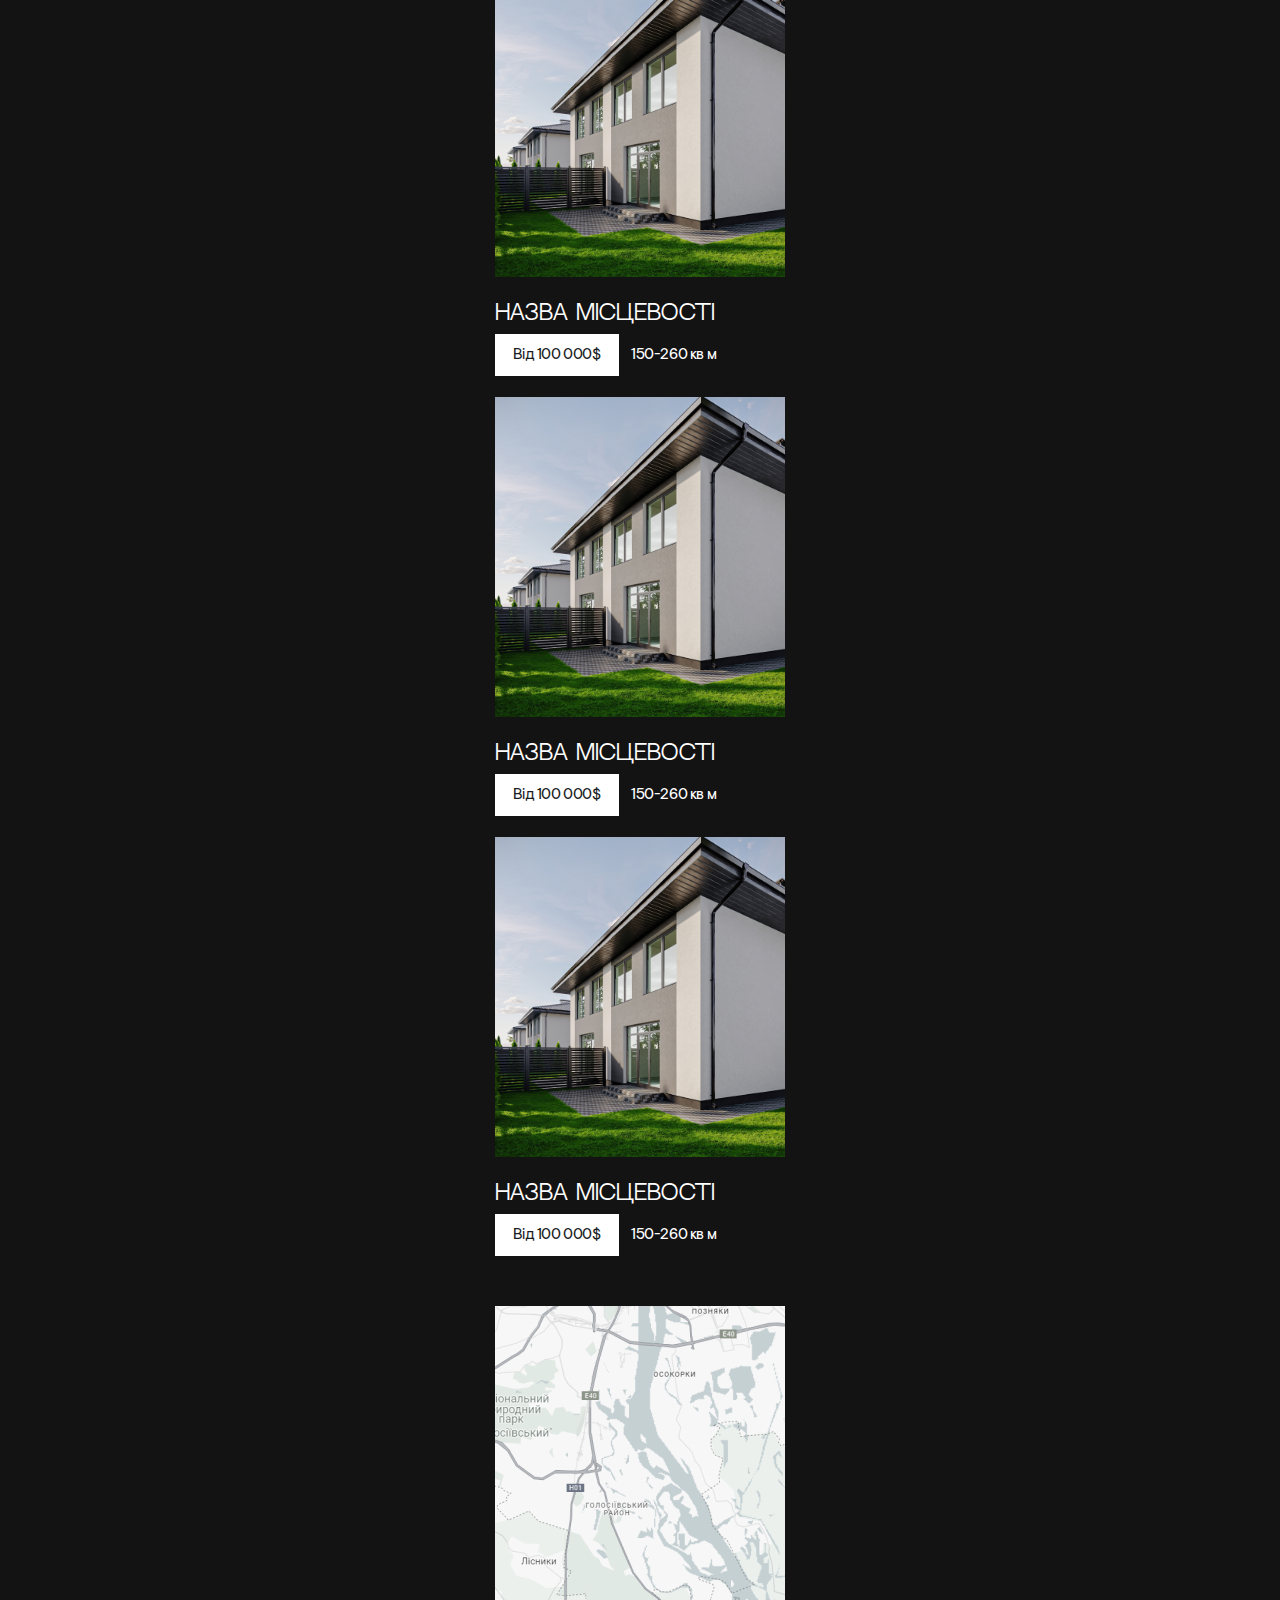
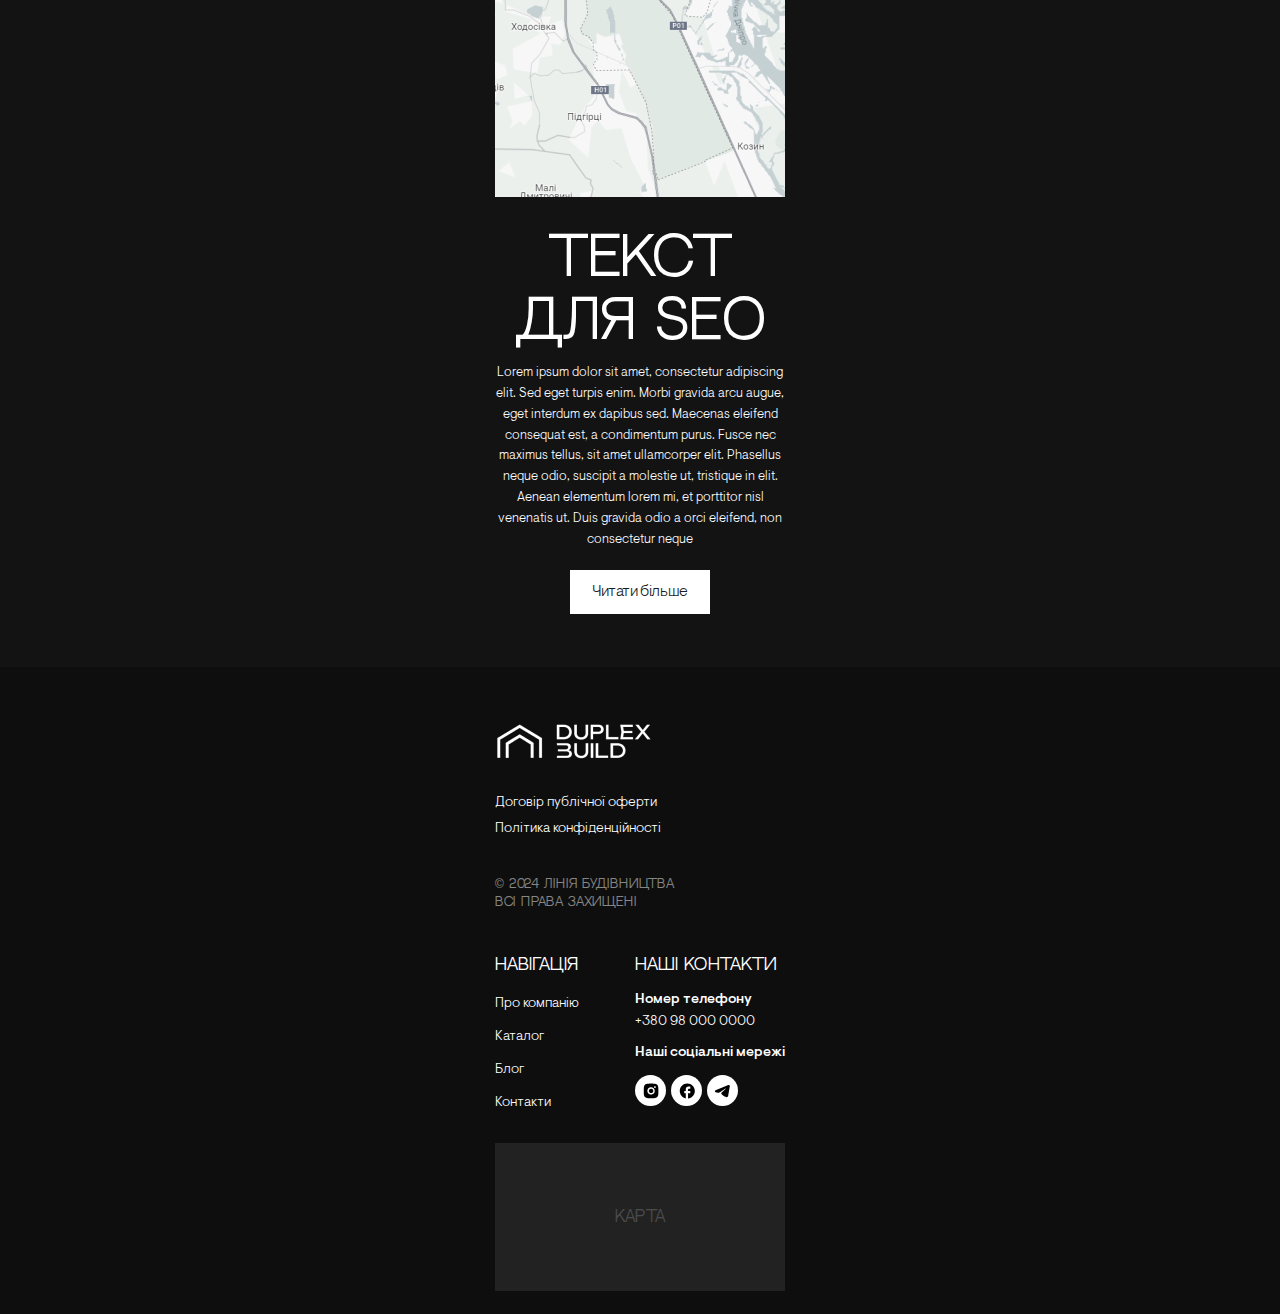
==== commit 958c6ae0: "3" ====
--- a/catalog.html
+++ b/catalog.html
@@ -74,72 +74,102 @@
     </header>
 
     <main>
-      <section class="catalog-hero">
+      <section class="catalog-hero catalog">
         <div class="container">
           <h1 class="title">Будинки</h1>
           <ul class="list">
             <li class="item">
-              <img class="image" src="./images/home/house-image.jpg" alt="" />
-              <p class="house-name">Назва місцевості</p>
-              <div class="box">
-                <div class="info-box">
-                  <div class="price-box">
-                    <p class="price">Від 100 000$</p>
-                  </div>
-                  <p class="square">150-260 кв м</p>
-                </div>
-              </div>
-            </li>
-            <li class="item">
-              <img class="image" src="./images/home/house-image.jpg" alt="" />
-              <p class="house-name">Назва місцевості</p>
-              <div class="box">
-                <div class="info-box">
-                  <div class="price-box">
-                    <p class="price">Від 100 000$</p>
-                  </div>
-                  <p class="square">150-260 кв м</p>
-                </div>
-              </div>
-            </li>
-            <li class="item">
-              <img class="image" src="./images/home/house-image.jpg" alt="" />
-              <p class="house-name">Назва місцевості</p>
-              <div class="box">
-                <div class="info-box">
-                  <div class="price-box">
-                    <p class="price">Від 100 000$</p>
-                  </div>
-                  <p class="square">150-260 кв м</p>
-                </div>
-              </div>
-            </li>
-            <li class="item">
-              <img class="image" src="./images/home/house-image.jpg" alt="" />
-              <p class="house-name">Назва місцевості</p>
-              <div class="box">
-                <div class="info-box">
-                  <div class="price-box">
-                    <p class="price">Від 100 000$</p>
-                  </div>
-                  <p class="square">150-260 кв м</p>
-                </div>
-              </div>
-            </li>
-            <li class="item">
-              <img class="image" src="./images/home/house-image.jpg" alt="" />
-              <p class="house-name">Назва місцевості</p>
-              <div class="box">
-                <div class="info-box">
-                  <div class="price-box">
-                    <p class="price">Від 100 000$</p>
-                  </div>
-                  <p class="square">150-260 кв м</p>
-                </div>
-              </div>
-            </li>
-            <li class="item">
-              <img class="image" src="./images/home/house-image.jpg" alt="" />
+              <a href="./object-details.html" class="image-thumb">
+                <img class="image" src="./images/home/house-image.jpg" alt="" />
+                <div class="overlay">
+                  <div class="more-btn">Переглянути</div>
+                </div>
+              </a>
+              <p class="house-name">Назва місцевості</p>
+              <div class="box">
+                <div class="info-box">
+                  <div class="price-box">
+                    <p class="price">Від 100 000$</p>
+                  </div>
+                  <p class="square">150-260 кв м</p>
+                </div>
+              </div>
+            </li>
+            <li class="item">
+              <a href="./object-details.html" class="image-thumb">
+                <img class="image" src="./images/home/house-image.jpg" alt="" />
+                <div class="overlay">
+                  <div class="more-btn">Переглянути</div>
+                </div>
+              </a>
+              <p class="house-name">Назва місцевості</p>
+              <div class="box">
+                <div class="info-box">
+                  <div class="price-box">
+                    <p class="price">Від 100 000$</p>
+                  </div>
+                  <p class="square">150-260 кв м</p>
+                </div>
+              </div>
+            </li>
+            <li class="item">
+              <a href="./object-details.html" class="image-thumb">
+                <img class="image" src="./images/home/house-image.jpg" alt="" />
+                <div class="overlay">
+                  <div class="more-btn">Переглянути</div>
+                </div>
+              </a>
+              <p class="house-name">Назва місцевості</p>
+              <div class="box">
+                <div class="info-box">
+                  <div class="price-box">
+                    <p class="price">Від 100 000$</p>
+                  </div>
+                  <p class="square">150-260 кв м</p>
+                </div>
+              </div>
+            </li>
+            <li class="item">
+              <a href="./object-details.html" class="image-thumb">
+                <img class="image" src="./images/home/house-image.jpg" alt="" />
+                <div class="overlay">
+                  <div class="more-btn">Переглянути</div>
+                </div>
+              </a>
+              <p class="house-name">Назва місцевості</p>
+              <div class="box">
+                <div class="info-box">
+                  <div class="price-box">
+                    <p class="price">Від 100 000$</p>
+                  </div>
+                  <p class="square">150-260 кв м</p>
+                </div>
+              </div>
+            </li>
+            <li class="item">
+              <a href="./object-details.html" class="image-thumb">
+                <img class="image" src="./images/home/house-image.jpg" alt="" />
+                <div class="overlay">
+                  <div class="more-btn">Переглянути</div>
+                </div>
+              </a>
+              <p class="house-name">Назва місцевості</p>
+              <div class="box">
+                <div class="info-box">
+                  <div class="price-box">
+                    <p class="price">Від 100 000$</p>
+                  </div>
+                  <p class="square">150-260 кв м</p>
+                </div>
+              </div>
+            </li>
+            <li class="item">
+              <a href="./object-details.html" class="image-thumb">
+                <img class="image" src="./images/home/house-image.jpg" alt="" />
+                <div class="overlay">
+                  <div class="more-btn">Переглянути</div>
+                </div>
+              </a>
               <p class="house-name">Назва місцевості</p>
               <div class="box">
                 <div class="info-box">
--- a/css/style.css
+++ b/css/style.css
@@ -90,6 +90,10 @@
   padding-right: 35px;
   margin-left: auto;
   margin-right: auto;
+}
+
+body {
+  background-color: #fff;
 }
 
 @media screen and (min-width: 1440px) {
@@ -263,11 +267,44 @@
   }
 }
 
+.hero .title-box {
+  width: 290px;
+  overflow: hidden;
+}
+
+.hero .title-box .list {
+  margin-bottom: 14px;
+  display: flex;
+  gap: 35px;
+}
+
+.hero .title-box .list .item {
+  min-width: 290px;
+}
+
+@media screen and (min-width: 1440px) {
+  .hero .title-box .list {
+    display: flex;
+    gap: 35px;
+    margin-bottom: 10px;
+  }
+
+  .hero .title-box {
+    width: 515px;
+    width: 100%;
+  }
+
+  .hero .title-box .list .item {
+    display: flex;
+    min-width: 100%;
+  }
+}
+
 .hero .title {
   margin-bottom: 12px;
   font-family: "NeutralFace";
   font-weight: 400;
-  font-size: 49px;
+  font-size: 45px;
   letter-spacing: -0.4px;
   line-height: 1;
   color: #fff;
@@ -275,9 +312,9 @@
 
 @media screen and (min-width: 1440px) {
   .hero .title {
-    margin-bottom: 0;
+    margin-bottom: 10px;
     font-size: 85px;
-    width: 515px;
+    width: 600px;
     margin-right: 20px;
   }
 }
@@ -295,7 +332,7 @@
 @media screen and (min-width: 1440px) {
   .hero .description {
     font-size: 28px;
-    width: 220px;
+    width: 270px;
     line-height: 1.4;
   }
 }
@@ -310,11 +347,47 @@
     margin-top: 55px;
     margin-left: auto;
     margin-right: 24px;
-    width: 371px;
+    min-width: 260px;
     height: 2px;
     background-color: #fff;
     opacity: 0.3;
-  }
+    /* display: none; */
+  }
+}
+
+.slider-dots {
+  display: flex;
+  gap: 9px;
+  justify-content: left;
+  text-align: center;
+}
+
+.slider-dots.desktop {
+  display: none;
+}
+
+@media screen and (min-width: 1440px) {
+  .slider-dots.desktop {
+    display: flex;
+  }
+
+  .slider-dots.mobile {
+    display: none;
+  }
+}
+
+.dot {
+  display: block;
+  width: 13px;
+  height: 13px;
+  border-radius: 50%;
+  background-color: transparent;
+  border: 1px solid #fff;
+  cursor: pointer;
+}
+
+.dot.active {
+  background-color: #fff;
 }
 
 .hero .button {
@@ -336,6 +409,11 @@
   font-size: 14px;
   letter-spacing: -0.4px;
   line-height: 1.3;
+  transition: transform 0.3s ease;
+}
+
+.hero .button:hover {
+  transform: scale(1.1);
 }
 
 @media screen and (min-width: 1440px) {
@@ -590,14 +668,64 @@
   }
 }
 
+.catalog .image-thumb {
+  position: relative;
+  overflow: hidden;
+  display: block;
+  margin-bottom: 25px;
+}
+
+@media screen and (min-width: 1440px) {
+  .catalog .image-thumb {
+    margin-bottom: 32px;
+  }
+}
+
 .catalog .image {
-  margin-bottom: 25px;
+  width: 290px;
+  height: 320px;
 }
 
 @media screen and (min-width: 1440px) {
   .catalog .image {
-    margin-bottom: 32px;
-  }
+    width: 377px;
+    height: 417px;
+  }
+}
+
+.catalog .overlay {
+  position: absolute;
+  top: 0;
+  left: 0;
+
+  display: flex;
+  align-items: center;
+  justify-content: center;
+  width: 100%;
+  height: 100%;
+  background-color: rgba(21, 23, 25, 0.5);
+  backdrop-filter: blur(5px);
+
+  opacity: 0;
+  transition: transform 250ms ease, opacity 250ms ease;
+}
+
+.catalog .item:hover .overlay {
+  opacity: 1;
+}
+
+.catalog .more-btn {
+  border: 1px solid #fff;
+  background-color: transparent;
+  width: 232px;
+  height: 88px;
+  display: flex;
+  align-items: center;
+  justify-content: center;
+  font-family: "NeutralFace", sans-serif;
+  font-weight: 400;
+  color: #fff;
+  font-size: 19px;
 }
 
 .catalog .house-name {
@@ -666,54 +794,93 @@
   }
 }
 
-.about-duplex {
+.about-duplex .container {
   position: relative;
-  overflow: hidden;
+  padding-bottom: 536px;
+}
+
+@media screen and (min-width: 1440px) {
+  .about-duplex .container {
+    padding-bottom: 500px;
+  }
 }
 
 .about-image {
   position: absolute;
-  bottom: 0;
-  right: -266px;
-  min-width: 1056px;
-  height: 847px;
+  bottom: -1px;
+  left: 0;
+  z-index: 10;
+}
+
+.about-image.desktop {
+  display: none;
 }
 
 @media screen and (min-width: 1440px) {
   .about-image {
+    position: absolute;
+    bottom: 0;
+    left: 0;
+  }
+
+  .about-image.mobile {
     display: none;
   }
+
+  .about-image.desktop {
+    display: block;
+  }
+}
+
+.round-elem {
+  width: 215px;
+  height: 215px;
+  position: absolute;
+  animation: spin 15s linear infinite;
+  top: 570px;
+  right: 75px;
+  z-index: 1;
+}
+
+@media screen and (min-width: 1440px) {
+  .round-elem {
+    width: 335px;
+    height: 335px;
+    top: 409px;
+    right: 384px;
+  }
+}
+
+@keyframes spin {
+  from {
+    transform: rotate(0deg);
+  }
+  to {
+    transform: rotate(360deg);
+  }
 }
 
 .about-duplex {
-  background-image: url("../images/home/about-duplex-mobile.png");
+  /* background-image: url("../images/home/about-duplex-mobile.png"); */
   background-position: bottom 0px right -266px;
   background-repeat: no-repeat;
   padding-top: 56px;
-  padding-bottom: 536px;
-}
-
-/* @media screen and (min-width: 800px) {
-  .about-duplex {
-    background-image: url("../images/home/about-duplex-mobile.png");
-    background-position: bottom 0px right -131px;
-  }
-} */
+}
 
 @media screen and (min-width: 788px) {
   .about-duplex {
-    background-image: url("../images/home/about-duplex-mobile.png");
+    /* background-image: url("../images/home/about-duplex-mobile.png"); */
     background-position: bottom;
   }
 }
 
 @media screen and (min-width: 1440px) {
   .about-duplex {
-    background-image: url("../images/home/about-duplex-background.jpg");
+    background-image: none;
+    /* background-image: url("../images/home/about-duplex-background.jpg"); */
     background-position: center;
     background-size: cover;
     padding-top: 95px;
-    padding-bottom: 500px;
   }
 }
 
@@ -2048,16 +2215,6 @@
   }
 }
 
-.catalog-hero .image {
-  margin-bottom: 25px;
-}
-
-@media screen and (min-width: 1440px) {
-  .catalog-hero .image {
-    margin-bottom: 32px;
-  }
-}
-
 .catalog-hero .house-name {
   margin-bottom: 10px;
   font-family: "NeutralFace", sans-serif;
@@ -3078,4 +3235,4 @@
   .thanks-hero .image.mobile {
     display: none;
   }
-}+}
